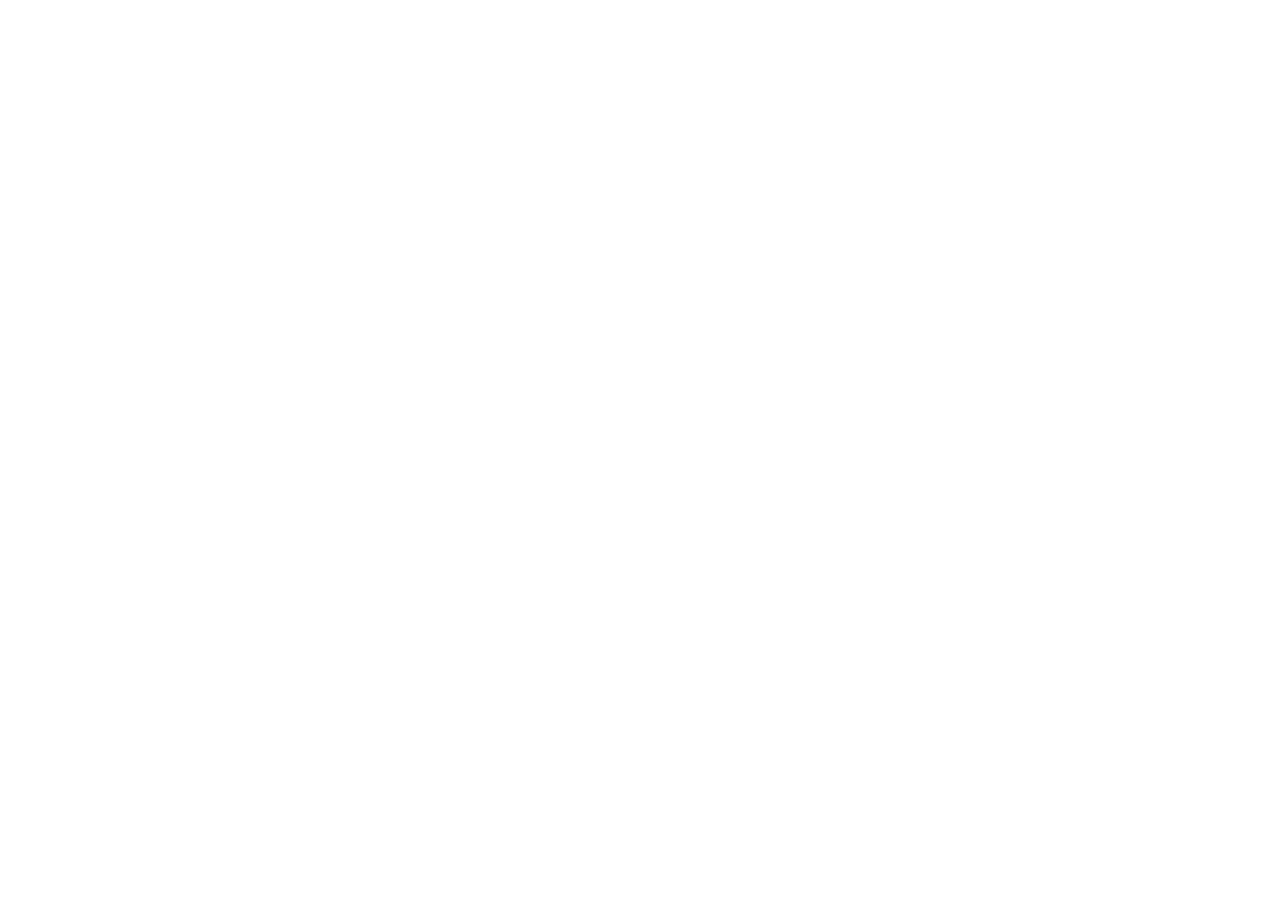
==== index.html @ 614a823a "structure" ====
<!DOCTYPE html>
<html>
  <head>
    <meta charset="utf-8">
    <meta name="viewport" content="">
    <title></title>
    <link rel="stylesheet" href="https://maxcdn.bootstrapcdn.com/bootstrap/4.0.0-alpha.6/css/bootstrap.min.css" integrity="sha384-rwoIResjU2yc3z8GV/NPeZWAv56rSmLldC3R/AZzGRnGxQQKnKkoFVhFQhNUwEyJ"
   crossorigin="anonymous">
   <link rel="stylesheet" href="https://cdnjs.cloudflare.com/ajax/libs/font-awesome/4.7.0/css/font-awesome.min.css">
    <link rel="stylesheet" href="css/main.css">
    <link rel="stylesheet" href="css/home.css">
  </head>
  <body>






    <script src="https://code.jquery.com/jquery-3.3.1.js" integrity="sha256-2Kok7MbOyxpgUVvAk/HJ2jigOSYS2auK4Pfzbm7uH60=" crossorigin="anonymous"></script>
   <script src="https://cdnjs.cloudflare.com/ajax/libs/tether/1.4.0/js/tether.min.js" integrity="sha384-DztdAPBWPRXSA/3eYEEUWrWCy7G5KFbe8fFjk5JAIxUYHKkDx6Qin1DkWx51bBrb"
     crossorigin="anonymous"></script>
   <script src="https://maxcdn.bootstrapcdn.com/bootstrap/4.0.0-alpha.6/js/bootstrap.min.js" integrity="sha384-vBWWzlZJ8ea9aCX4pEW3rVHjgjt7zpkNpZk+02D9phzyeVkE+jo0ieGizqPLForn"
     crossorigin="anonymous"></script>
    <script type="text/javascript" src="js/app.js"></script>
    <script type="text/javascript" src="js/data.js"></script>
    <script type="text/javascript" src="js/home.js"></script>
  </body>
</html>
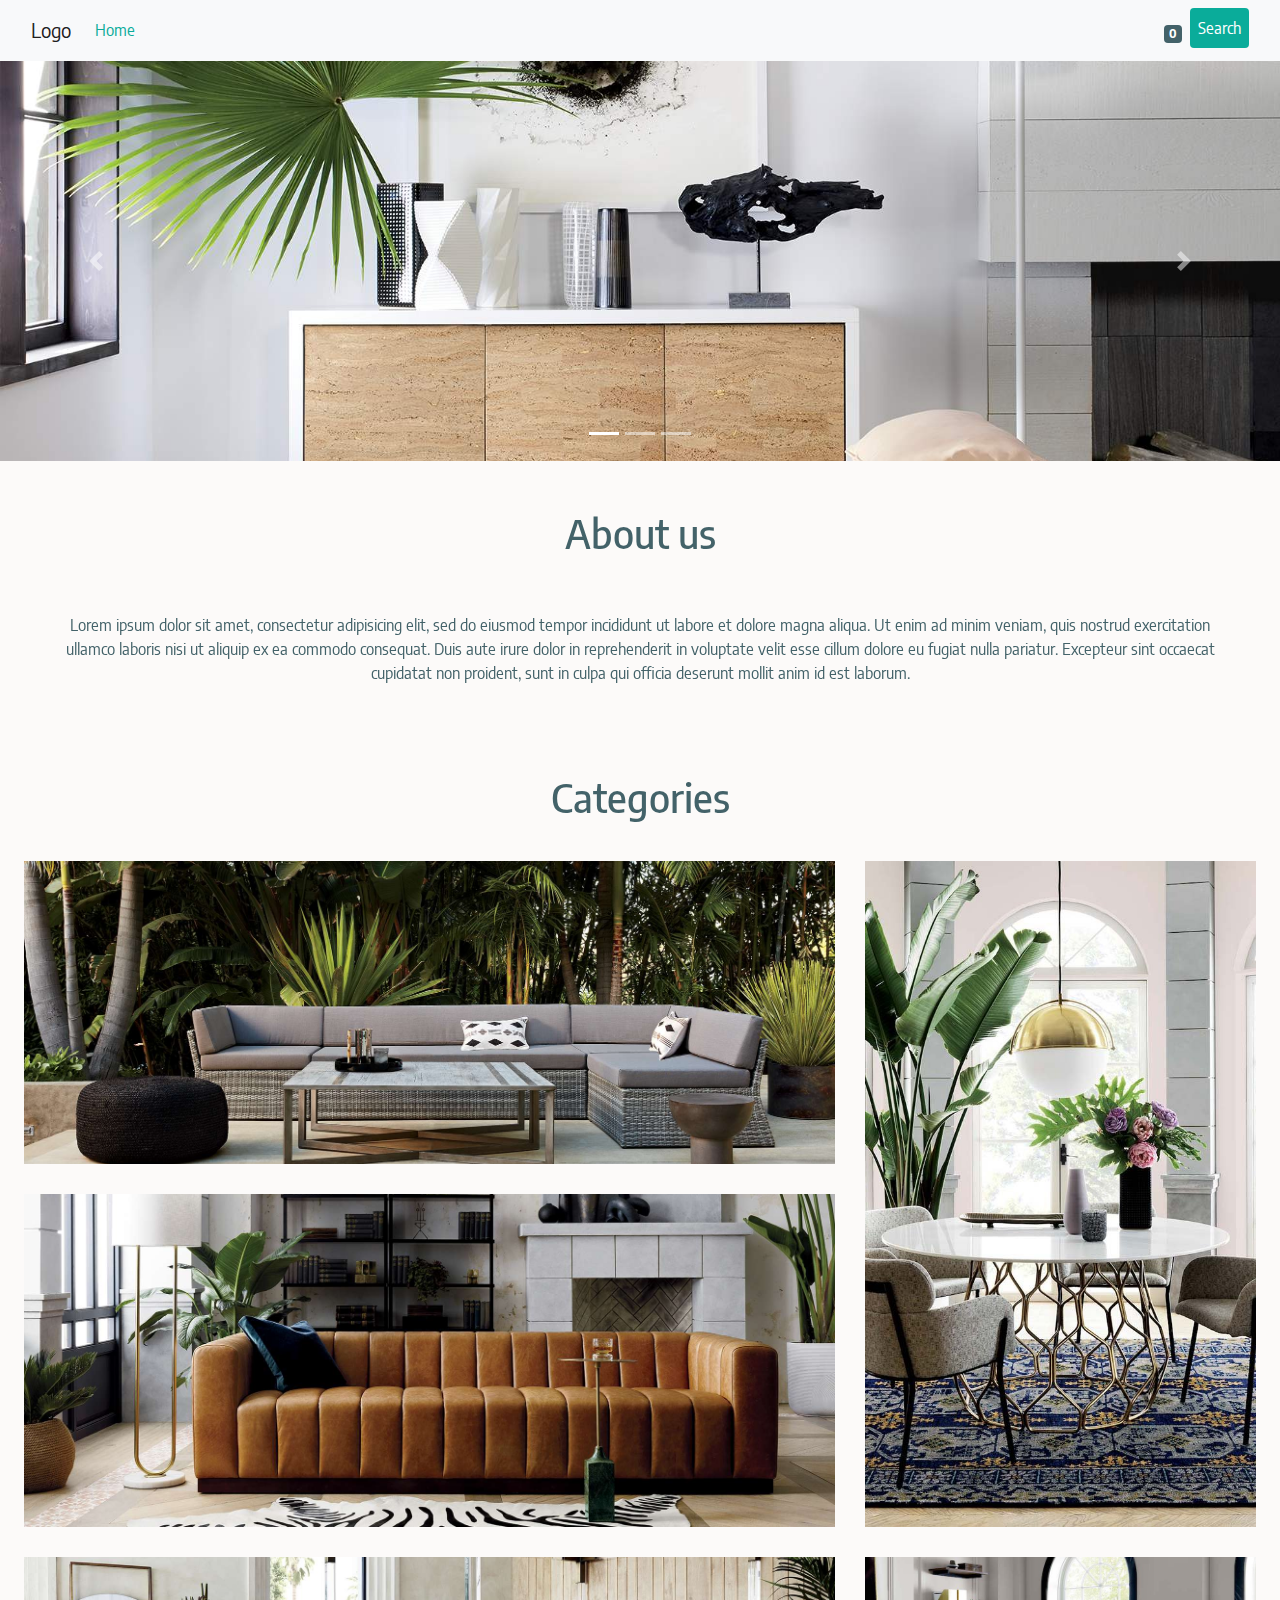
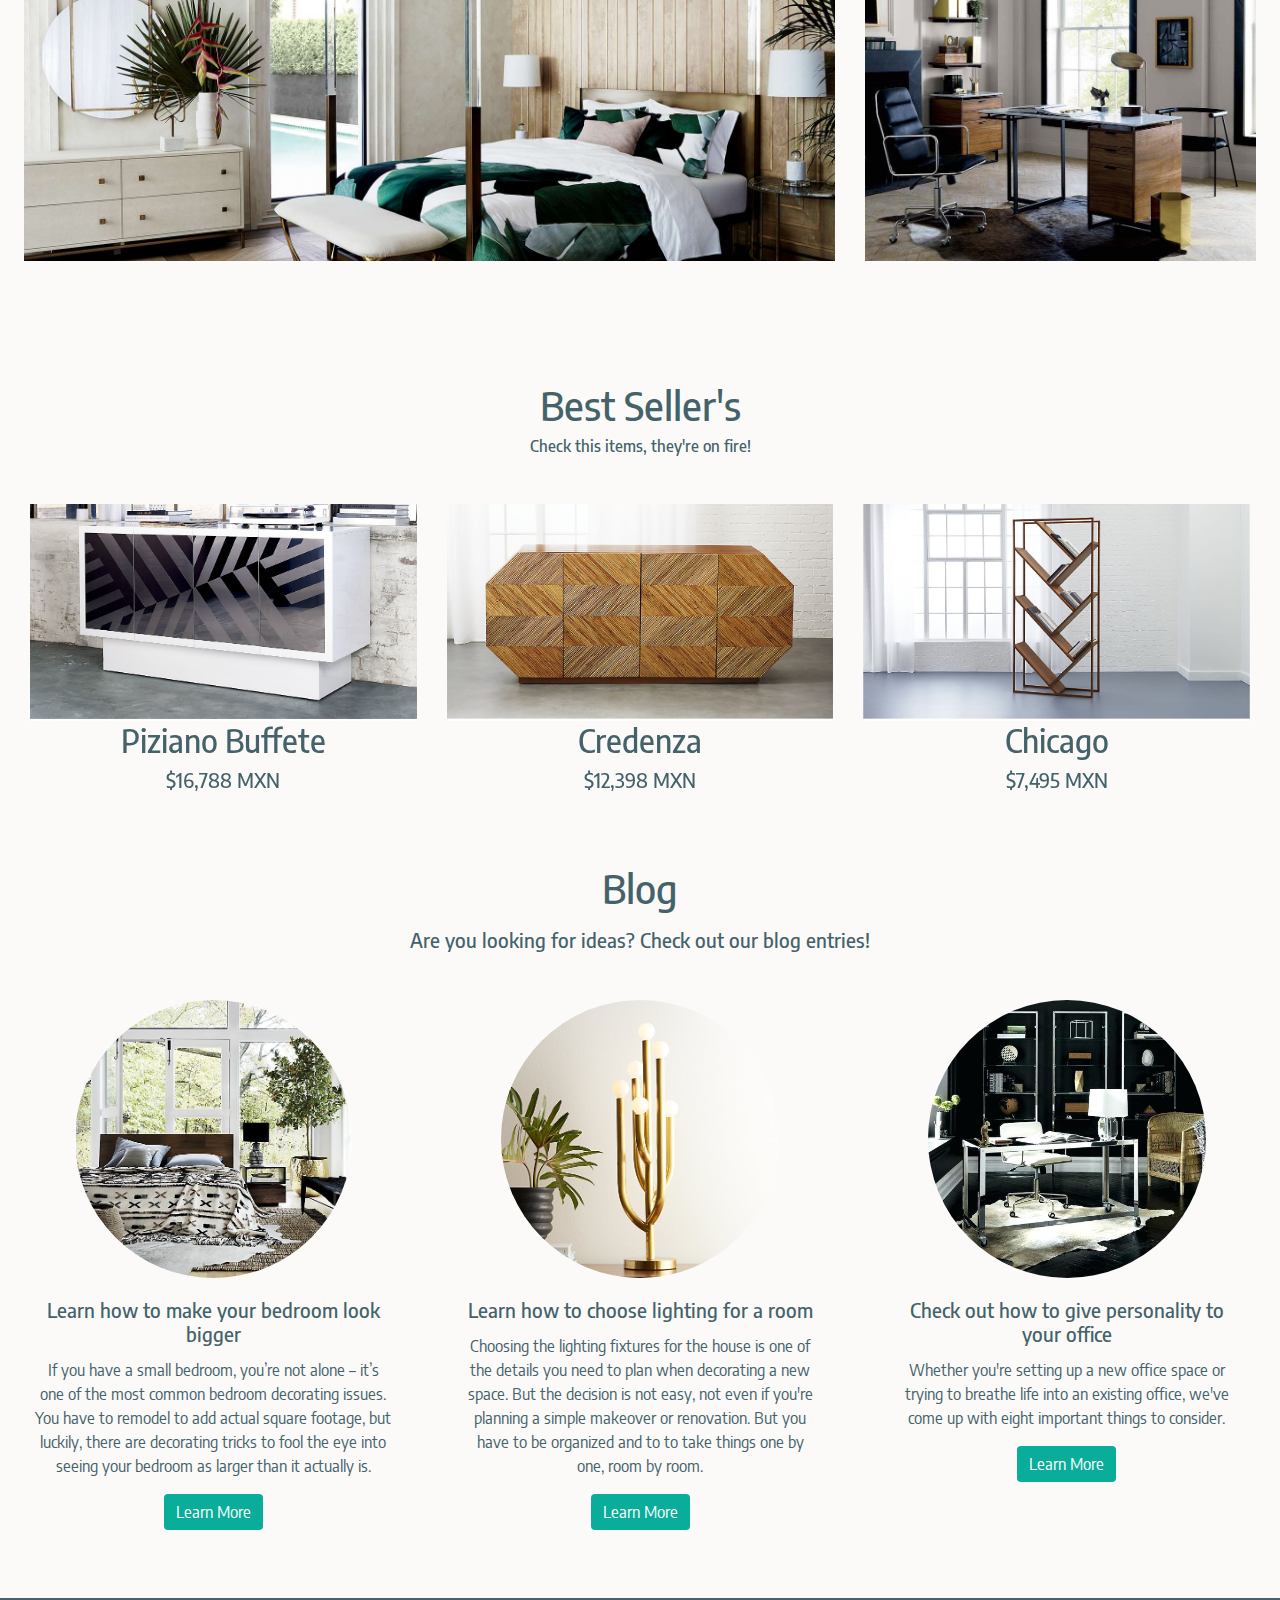
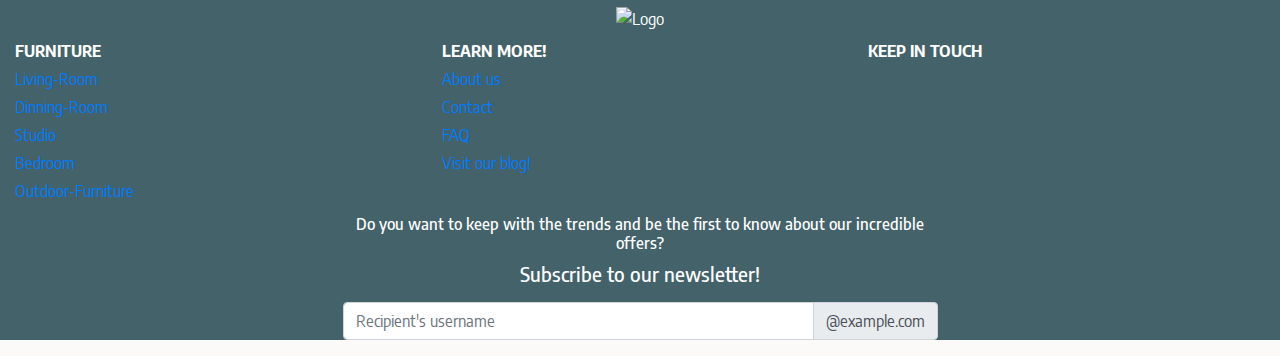
==== commit 424bad61: "subiendo imagenes de items y complementando home" ====
--- a/index.html
+++ b/index.html
@@ -1,29 +1,264 @@
 <!DOCTYPE html>
 <html>
-  <head>
-    <meta charset="utf-8">
-    <meta name="viewport" content="">
-    <title></title>
-    <link rel="stylesheet" href="https://maxcdn.bootstrapcdn.com/bootstrap/4.0.0-alpha.6/css/bootstrap.min.css" integrity="sha384-rwoIResjU2yc3z8GV/NPeZWAv56rSmLldC3R/AZzGRnGxQQKnKkoFVhFQhNUwEyJ"
-   crossorigin="anonymous">
-   <link rel="stylesheet" href="https://cdnjs.cloudflare.com/ajax/libs/font-awesome/4.7.0/css/font-awesome.min.css">
-    <link rel="stylesheet" href="css/main.css">
-    <link rel="stylesheet" href="css/home.css">
-  </head>
+
+<head>
+  <meta charset="utf-8">
+  <meta name="viewport" content="">
+  <title>e-commerce</title>
+  <link rel="stylesheet" href="https://maxcdn.bootstrapcdn.com/bootstrap/4.0.0/css/bootstrap.min.css">
+  <link href="https://fonts.googleapis.com/css?family=Encode+Sans+Semi+Condensed|Allura|Italianno|Mr+Dafoe|Work+Sans" rel="stylesheet">
+  <script defer src="https://use.fontawesome.com/releases/v5.0.8/js/all.js"></script>
+  <link rel="stylesheet" href="css/main.css">
+  <link rel="stylesheet" href="css/home.css">
+
   <body>
 
-
-
-
-
-
-    <script src="https://code.jquery.com/jquery-3.3.1.js" integrity="sha256-2Kok7MbOyxpgUVvAk/HJ2jigOSYS2auK4Pfzbm7uH60=" crossorigin="anonymous"></script>
-   <script src="https://cdnjs.cloudflare.com/ajax/libs/tether/1.4.0/js/tether.min.js" integrity="sha384-DztdAPBWPRXSA/3eYEEUWrWCy7G5KFbe8fFjk5JAIxUYHKkDx6Qin1DkWx51bBrb"
-     crossorigin="anonymous"></script>
-   <script src="https://maxcdn.bootstrapcdn.com/bootstrap/4.0.0-alpha.6/js/bootstrap.min.js" integrity="sha384-vBWWzlZJ8ea9aCX4pEW3rVHjgjt7zpkNpZk+02D9phzyeVkE+jo0ieGizqPLForn"
-     crossorigin="anonymous"></script>
-    <script type="text/javascript" src="js/app.js"></script>
-    <script type="text/javascript" src="js/data.js"></script>
-    <script type="text/javascript" src="js/home.js"></script>
+    <nav class="navbar navbar-expand-lg navbar-light bg-light">
+      <div class="container-fluid">
+        <a class="navbar-brand" href="index.html">Logo</a>
+        <button class="navbar-toggler" type="button" data-toggle="collapse" data-target="#navbarSupportedContent" aria-controls="navbarSupportedContent"
+          aria-expanded="false" aria-label="Toggle navigation">
+          <span class="navbar-toggler-icon"></span>
+        </button>
+        <div class="collapse navbar-collapse" id="navbarSupportedContent">
+          <ul class="navbar-nav mr-auto">
+            <li class="nav-item active">
+              <a id="home" class="nav-link" href="index.html">Home
+                <span class="sr-only">(current)</span>
+              </a>
+            </li>
+          </ul>
+          <ul class="navbar-nav ml-auto">
+            <li class="nav-item">
+              <a class="nav-link" href="#">
+                <i id="cart" class="fas fa-shopping-cart"></i>
+                <span id="counter" class="badge badge-info">0</span>
+              </a>
+            </li>
+            <li class="nav-item">
+              <a id="search" class="nav-link btn btn-success" href="views/search.html">Search</a>
+            </li>
+          </ul>
+        </div>
+      </div>
+    </nav>
+    <div class="container-fluid nopadding">
+      <!-- Carousel -->
+      <div class="row nopadding">
+        <div class="col nopadding">
+          <div id="carouselExampleIndicators" class="carousel slide" data-ride="carousel">
+            <ol class="carousel-indicators">
+              <li data-target="#carouselExampleIndicators" data-slide-to="0" class="active"></li>
+              <li data-target="#carouselExampleIndicators" data-slide-to="1"></li>
+              <li data-target="#carouselExampleIndicators" data-slide-to="2"></li>
+            </ol>
+            <div class="carousel-inner tales">
+              <div class="carousel-item active">
+                <img class="d-block w-100" src="assets/images/livingroom.jpg" alt="First slide">
+              </div>
+              <div class="carousel-item tales">
+                <img class="d-block w-100" src="assets/images/outdoor.jpg" alt="Second slide">
+              </div>
+              <div class="carousel-item tales">
+                <img class="d-block w-100" src="assets/images/livingroom3.jpg" alt="Third slide">
+              </div>
+            </div>
+            <a class="carousel-control-prev" href="#carouselExampleIndicators" role="button" data-slide="prev">
+              <span class="carousel-control-prev-icon" aria-hidden="true"></span>
+              <span class="sr-only">Previous</span>
+            </a>
+            <a class="carousel-control-next" href="#carouselExampleIndicators" role="button" data-slide="next">
+              <span class="carousel-control-next-icon" aria-hidden="true"></span>
+              <span class="sr-only">Next</span>
+            </a>
+          </div>
+        </div>
+      </div>
+      <!-- Info -->
+      <div class="row nopadding">
+        <div class="col nopadding">
+          <div id="info-container" class="mt-5">
+            <h1 class="mt-2">About us</h1>
+            <p class="mt-2  m-2 p-5">Lorem ipsum dolor sit amet, consectetur adipisicing elit, sed do eiusmod tempor incididunt ut labore et dolore
+              magna aliqua. Ut enim ad minim veniam, quis nostrud exercitation ullamco laboris nisi ut aliquip ex ea commodo
+              consequat. Duis aute irure dolor in reprehenderit in voluptate velit esse cillum dolore eu fugiat nulla pariatur.
+              Excepteur sint occaecat cupidatat non proident, sunt in culpa qui officia deserunt mollit anim id est laborum.</p>
+          </div>
+        </div>
+      </div>
+
+      <!-- Categorias -->
+      <div class="row nopadding mb-5">
+        <div class="col nopadding mb-5">
+          <section id="categories" class="mt-2  p-4">
+            <h1>Categories</h1>
+            <!-- Pongo un break porque no puedo separar el título de las imágenes con margin :( -->
+            <br>
+            <div class="grid mt-2">
+              <div class="gridimg hovereffect" alt="" id="bed"><div class="border2 overlay mt-1 mb-1 "> <h2>Bedroom</h2></div></div>
+              <div class="gridimg hovereffect" id="din"><div class="border22 overlay mt-1 mb-1"><h2>Dinning Room</h2></div></div>
+              <div class="gridimg hovereffect" id="liv"><div class="border2  overlay mt-1 mb-1"><h2>Living Room</h2></div></div>
+              <div class="gridimg hovereffect" id="study"><div class="border2 overlay mt-1 mb-1"><h2>Studio</h2></div></div>
+              <div class="gridimg hovereffect" id="out"><div class="border2 overlay mt-1 mb-1"><h2>Outdoors</h2></div></div>
+            </div>
+          </section>
+        </div>
+      </div>
+
+      <h1>Best Seller's</h1>
+      <h6 class="mt-2">Check this items, they're on fire!</h6>
+      <div class="container-fluid mt-5">
+        <div id="carouselExample" class="carousel slide" data-ride="carousel" data-interval="9000">
+            <div class="carousel-inner row w-100 mx-auto" role="listbox">
+                <div class="carousel-item col-md-4 active">
+                    <img class="img-fluid mx-auto d-block" src="/assets/images/dinnerbuffete4a.jpg" alt="slide 1">
+                    <h2>Piziano Buffete</h2>
+                    <h5>$16,788 MXN</h5>
+                </div>
+                <div class="carousel-item col-md-4">
+                    <img class="img-fluid mx-auto d-block" src="/assets/images/storage1a.jpg" alt="slide 2">
+                    <h2>Credenza</h2>
+                    <h5>$12,398 MXN</h5>
+                </div>
+                <div class="carousel-item col-md-4">
+                    <img class="img-fluid mx-auto d-block" src="/assets/images/sbookcase1a.jpg" alt="slide 3">
+                    <h2>Chicago</h2>
+                    <h5>$7,495 MXN</h5>
+                </div>
+                <div class="carousel-item col-md-4">
+                    <img class="img-fluid mx-auto d-block" src="/assets/images/outtable1a.jpg" alt="slide 4">
+                    <h2>Venezia</h2>
+                    <h5>$3,450 MXN</h5>
+                </div>
+                <div class="carousel-item col-md-4">
+                    <img class="img-fluid mx-auto d-block" src="/assets/images/mesa3a.jpg" alt="slide 5">
+                    <h2>Estocolmo</h2>
+                    <h5>$6,238 MXN</h5>
+                </div>
+                <div class="carousel-item col-md-4">
+                    <img class="img-fluid mx-auto d-block" src="/assets/images/outchair2a.jpg" alt="slide 6">
+                    <h2>Lima</h2>
+                    <h5>$4,321 MXN</h5>
+                </div>
+                <div class="carousel-item col-md-4">
+                    <img class="img-fluid mx-auto d-block" src="/assets/images/dinner4a.jpg" alt="slide 7">
+                    <h2>Iroquesia</h2>
+                    <h5>$20,158 MXN</h5>
+                </div>
+                <div class="carousel-item col-md-4">
+                    <img class="img-fluid mx-auto d-block" src="/assets/images/outsofa3a.jpg" alt="slide 7">
+                    <h2>Damasco</h2>
+                    <h5>8,456 MXN</h5>
+                </div>
+            </div>
+            <a class="carousel-control-prev" href="#carouselExample" role="button" data-slide="prev">
+                <i class="fa fa-chevron-left fa-lg text-muted"></i>
+                <span class="sr-only">Previous</span>
+            </a>
+            <a class="carousel-control-next text-faded" href="#carouselExample" role="button" data-slide="next">
+                <i class="fa fa-chevron-right fa-lg text-muted"></i>
+                <span class="sr-only">Next</span>
+            </a>
+        </div>
+    </div>
+
+
+      <!--Blog-->
+      <div class="row nopadding mt-5 mb-5">
+        <div class="col nopadding mt-3">
+          <div class="blog-cont">
+            <h1 class="mb-3">Blog</h1>
+            <h5>Are you looking for ideas? Check out our blog entries!</h5>
+            <div class="row nopadding mt-5">
+              <div class="tips col">
+                <img class="card-img-top blog-img" src="assets/images/rug2b.jpg" alt="Card image cap">
+                <div class="card-body">
+                  <h5 class="card-title">Learn how to make your bedroom look bigger</h5>
+                  <p class="card-text">If you have a small bedroom, you’re not alone – it’s one of the most common bedroom decorating issues. You have to remodel to add actual square footage, but luckily, there are decorating tricks to fool the eye into seeing your bedroom as larger than it actually is. </p>
+                  <a href="#" class="btn btn-primary button">Learn More</a>
+                </div>
+              </div>
+              <div class="tips col">
+                <img class="card-img-top blog-img" src="assets/images/lampara-3a.jpg" alt="Card image cap">
+                <div class="card-body">
+                  <h5 class="card-title">Learn how  to choose lighting for a room</h5>
+                  <p class="card-text">Choosing the lighting fixtures for the house is one of the details you need to plan when decorating a new space. But the decision is not easy, not even if you're planning a simple makeover or renovation. But you have to be organized and to to take things one by one, room by room.</p>
+                  <a href="#" class="btn btn-primary button">Learn More</a>
+                </div>
+              </div>
+              <div class="tips col">
+                <img class="card-img-top blog-img" src="assets/images/square.jpg" alt="Card image cap">
+                <div class="card-body">
+                  <h5 class="card-title">Check out how to give personality to your office </h5>
+                  <p class="card-text">Whether you're setting up a new office space or trying to breathe life into an existing office, we've come up with eight important things to consider.</p>
+                  <a href="#" class="btn btn-primary button">Learn More</a>
+                </div>
+              </div>
+            </div>
+          </div>
+        </div>
+      </div>
+      <!--Footer-->
+
+      <!-- Comienza footer -->
+      <footer class="container-fluid footer">
+        <div class="row">
+          <div class="col text-center mt-2">
+            <img src="" alt="Logo" height="23">
+          </div>
+        </div>
+        <div class="row mt-2">
+          <div class="col">
+            <span class="font-weight-bold d-block text-left mb-1 fs">FURNITURE</span>
+            <a href="#" class="d-block text-left  mb-1 fs">Living-Room</a>
+            <a href="css/views/houses.html" class="d-block text-left mb-1  fs">Dinning-Room</a>
+            <a href="css/views/characters.html" class="d-block text-left mb-1  fs">Studio</a>
+            <a href="css/views/shows.html" class="d-block text-left mb-1 fs">Bedroom</a>
+            <a href="css/views/books.html" class="d-block text-left mb-1  fs">Outdoor-Furniture</a>
+          </div>
+          <div class="col">
+            <span class="font-weight-bold d-block text-left mb-1 fs">LEARN MORE!</span>
+            <a href="#" class="d-block text-left mb-1  fs">About us</a>
+            <a href="#" class="d-block text-left mb-1 fs">Contact</a>
+            <a href="#" class="d-block text-left mb-1 fs">FAQ</a>
+            <a href="#" class="d-block text-left mb-1 fs">Visit our blog!</a>
+          </div>
+          <div class="col">
+            <span class="font-weight-bold d-block text-left mb-1 fs">KEEP IN TOUCH</span>
+            <a href="#" class="d-block text-left mb-1 ">
+              <i class="fab fa-twitter-square"></i>
+            </a>
+            <a href="#" class="d-block text-left mb-1">
+              <i class="fab fa-facebook-square"></i>
+            </a>
+            <a href="#" class="d-block text-left mb-1 ">
+              <i class="fab fa-instagram"></i>
+            </a>
+          </div>
+        </div>
+        <div class="row nopadding mt-2">
+          <h6 class="d-block mx-auto col-6 offset-3">Do you want to keep with the trends and be the first to know about our incredible offers?</h6>
+          <h5 class="col-6 offset-3"> Subscribe to our newsletter!</h5>
+        </div>
+        <div class="input-group mb-3 col-6 offset-3 mt-2">
+          <input type="text" class="form-control" placeholder="Recipient's username" aria-label="Recipient's username" aria-describedby="basic-addon2">
+          <div class="input-group-append">
+            <span class="input-group-text" id="basic-addon2">@example.com</span>
+          </div>
+        </div>
+      </footer>
+      <!-- Termina Footer -->
+
+
+      <link rel="stylesheet" href="https://maxcdn.bootstrapcdn.com/bootstrap/4.0.0/js/bootstrap.min.js">
+      <script src="https://code.jquery.com/jquery-3.3.1.js" integrity="sha256-2Kok7MbOyxpgUVvAk/HJ2jigOSYS2auK4Pfzbm7uH60=" crossorigin="anonymous"></script>
+      <script src="https://cdnjs.cloudflare.com/ajax/libs/tether/1.4.0/js/tether.min.js" integrity="sha384-DztdAPBWPRXSA/3eYEEUWrWCy7G5KFbe8fFjk5JAIxUYHKkDx6Qin1DkWx51bBrb"
+        crossorigin="anonymous"></script>
+      <script src="https://maxcdn.bootstrapcdn.com/bootstrap/4.0.0-alpha.6/js/bootstrap.min.js" integrity="sha384-vBWWzlZJ8ea9aCX4pEW3rVHjgjt7zpkNpZk+02D9phzyeVkE+jo0ieGizqPLForn"
+        crossorigin="anonymous"></script>
+      <script type="text/javascript" src="js/app.js"></script>
+      <script type="text/javascript" src="js/data.js"></script>
+      <script type="text/javascript" src="js/home.js"></script>
   </body>
-</html>
+
+</html>--- a/css/main.css
+++ b/css/main.css
@@ -0,0 +1,63 @@
+body{
+  background: #fcfaf9;
+  color: #436269;
+  font-family: 'Encode Sans Semi Condensed', sans-serif;
+  text-align: center;
+}
+
+.nopadding{
+  margin: 0; 
+  padding: 0;
+}
+
+footer{
+  background-color: #436269;
+  font-family: 'Encode Sans Semi Condensed', sans-serif;
+  color: #fff;
+}
+
+#home{
+color: #0aac9a;
+}
+
+#cart{
+  font-size: 120%;
+  color: #0aac9a;
+}
+
+#search{
+  background-color: #0aac9a;
+  border:#0aac9a;
+  color: #fff;
+}
+
+.button{
+  background-color: #0aac9a;
+  border:#0aac9a;
+  color: #fff;
+}
+
+.badge{
+  background-color: #436269;
+}
+
+#logo{
+  font-size: 200%;
+}
+
+.cont{
+  display: inline-block;
+}
+
+.icons{
+  color: #fff;
+}
+
+.icons:hover{
+  color: #0aac9a;
+}
+
+footer{
+  background-color: #436269;
+  font-family: 'Encode Sans Semi Condensed', sans-serif;
+  color: #fff;}--- a/css/home.css
+++ b/css/home.css
@@ -0,0 +1,274 @@
+#car-row {
+  width: 100vh;
+}
+
+.tales {
+  width: 100%;
+  max-height: 400px !important;
+}
+
+.carousel-inner {
+  width: 100%;
+  max-height: 400px !important;
+}
+
+#info-container {
+  text-align: center;
+}
+
+#categories {}
+/* Media para pantallas grandes */
+.grid {
+  min-height: 1000px;
+  display: grid;
+  grid-template-columns: 1fr 1fr 1fr;
+  grid-gap: 30px;
+  grid-template-rows: 2fr 1fr 1fr 2fr;
+  grid-template-areas: "out out din" "liv liv din" "liv liv din" "bed bed study"
+}
+
+.gridimg {
+  width: 100%;
+}
+/* Media para pantallas medianas */
+@media screen and (max-width: 769px) {
+  .grid {
+    min-height: 700px;
+    display: grid;
+    grid-template-columns: 1fr 1fr 1fr;
+    grid-gap: 20px;
+    grid-template-rows: 2fr 1fr 1fr 2fr;
+    grid-template-areas: "out out din" "liv liv din" "liv liv din" "bed bed study"
+  }
+}
+/* Media para pantallas chicas */
+@media screen and (max-width: 500px) {
+  .grid {
+    min-height: 400px;
+    display: grid;
+    grid-template-columns: 1fr 1fr 1fr;
+    grid-gap: 20px;
+    grid-template-rows: 2fr 1fr 1fr 2fr;
+    grid-template-areas: "out out din" "liv liv din" "liv liv din" "bed bed study"
+  }
+}
+
+#bed {
+  grid-area: bed;
+  background-image: url(../assets/images/bed.jpg);
+  background-repeat: no-repeat;
+  background-position: center;
+  background-size: cover;
+}
+
+#liv {
+  grid-area: liv;
+  background-image: url(../assets/images/livingroom2.jpg);
+  background-repeat: no-repeat;
+  background-position: bottom;
+  background-size: cover;
+}
+
+#din {
+  grid-area: din;
+  background-image: url(../assets/images/dinning2.jpg);
+  background-repeat: no-repeat;
+  background-position: top;
+  background-size: cover;
+}
+
+#out {
+  grid-area: out;
+  background-image: url(../assets/images/outdoor.jpg);
+  background-repeat: no-repeat;
+  background-position: top;
+  background-size: cover;
+}
+
+#study {
+  grid-area: study;
+  background-image: url(../assets/images/study2.jpg);
+  background-repeat: no-repeat;
+  background-position: bottom;
+  background-size: cover;
+}
+
+.border2{
+  text-align: center;
+vertical-align: middle;
+line-height: 300px;
+font-family: 'Allura', cursive;
+font-weight: 500;
+font-size: 80px;
+color: white;
+}
+
+.border22{
+  text-align: center;
+vertical-align: middle;
+line-height: 600px;
+font-family: 'Allura', cursive;
+font-weight: 500;
+font-size: 80px;
+color: white;
+}
+#mini {
+  height: 20vh;
+}
+
+.blog-cont {}
+
+.tips {
+  display: inline-block;
+}
+
+.blog-img {
+  border-radius: 100%;
+  width: 70%;
+}
+
+@media (min-width: 768px) {
+
+  /* show 3 items */
+  .carousel-inner .active,
+  .carousel-inner .active + .carousel-item,
+  .carousel-inner .active + .carousel-item + .carousel-item {
+      display: block;
+  }
+  
+  .carousel-inner .carousel-item.active:not(.carousel-item-right):not(.carousel-item-left),
+  .carousel-inner .carousel-item.active:not(.carousel-item-right):not(.carousel-item-left) + .carousel-item,
+  .carousel-inner .carousel-item.active:not(.carousel-item-right):not(.carousel-item-left) + .carousel-item + .carousel-item {
+      transition: none;
+  }
+  
+  .carousel-inner .carousel-item-next,
+  .carousel-inner .carousel-item-prev {
+    position: relative;
+    transform: translate3d(0, 0, 0);
+  }
+  
+  .carousel-inner .active.carousel-item + .carousel-item + .carousel-item + .carousel-item {
+      position: absolute;
+      top: 0;
+      right: -33.3333%;
+      z-index: -1;
+      display: block;
+      visibility: visible;
+  }
+  
+  /* left or forward direction */
+  .active.carousel-item-left + .carousel-item-next.carousel-item-left,
+  .carousel-item-next.carousel-item-left + .carousel-item,
+  .carousel-item-next.carousel-item-left + .carousel-item + .carousel-item,
+  .carousel-item-next.carousel-item-left + .carousel-item + .carousel-item + .carousel-item {
+      position: relative;
+      transform: translate3d(-100%, 0, 0);
+      visibility: visible;
+  }
+  
+  /* farthest right hidden item must be abso position for animations */
+  .carousel-inner .carousel-item-prev.carousel-item-right {
+      position: absolute;
+      top: 0;
+      left: 0;
+      z-index: -1;
+      display: block;
+      visibility: visible;
+  }
+  
+  /* right or prev direction */
+  .active.carousel-item-right + .carousel-item-prev.carousel-item-right,
+  .carousel-item-prev.carousel-item-right + .carousel-item,
+  .carousel-item-prev.carousel-item-right + .carousel-item + .carousel-item,
+  .carousel-item-prev.carousel-item-right + .carousel-item + .carousel-item + .carousel-item {
+      position: relative;
+      transform: translate3d(100%, 0, 0);
+      visibility: visible;
+      display: block;
+      visibility: visible;
+  }
+
+}
+
+
+/* TODO: Hacer un media query de los hover effects para mobile */
+.hovereffect {
+  width: 100%;
+  height: 100%;
+  float: left;
+  overflow: hidden;
+  position: relative;
+  text-align: center;
+  cursor: default;
+}
+
+.hovereffect .overlay {
+  position: absolute;
+  overflow: hidden;
+  width: 80%;
+  height: 80%;
+  left: 10%;
+  top: 10%;
+  border-bottom: 1px solid #FFF;
+  border-top: 1px solid #FFF;
+  -webkit-transition: opacity 0.35s, -webkit-transform 0.35s;
+  transition: opacity 0.35s, transform 0.35s;
+  -webkit-transform: scale(0,1);
+  -ms-transform: scale(0,1);
+  transform: scale(0,1);
+}
+
+.hovereffect:hover .overlay {
+  opacity: 1;
+  filter: alpha(opacity=100);
+  -webkit-transform: scale(1);
+  -ms-transform: scale(1);
+  transform: scale(1);
+}
+
+.hovereffect  {
+  display: block;
+  position: relative;
+  -webkit-transition: all 0.35s;
+  transition: all 0.35s;
+}
+
+.hovereffect:hover  {
+  filter: url('data:image/svg+xml;charset=utf-8,<svg xmlns="http://www.w3.org/2000/svg"><filter id="filter"><feComponentTransfer color-interpolation-filters="sRGB"><feFuncR type="linear" slope="0.6" /><feFuncG type="linear" slope="0.6" /><feFuncB type="linear" slope="0.6" /></feComponentTransfer></filter></svg>#filter');
+  filter: brightness(0.6);
+  -webkit-filter: brightness(0.6);
+}
+
+.hovereffect h2 {
+  text-align: center;
+  position: relative;
+  font-size: 80px;
+  background-color: transparent;
+  color: #FFF;
+  padding: 1em 0;
+  opacity: 1;
+  filter: alpha(opacity=0);
+  -webkit-transition: opacity 0.35s, -webkit-transform 0.35s;
+  transition: opacity 0.35s, transform 0.35s;
+  -webkit-transform: translate3d(0,-100%,0);
+  transform: translate3d(0,-100%,0);
+}
+
+.hovereffect a, .hovereffect p {
+  color: #FFF;
+  padding: 1em 0;
+  opacity: 0;
+  filter: alpha(opacity=0);
+  -webkit-transition: opacity 0.35s, -webkit-transform 0.35s;
+  transition: opacity 0.35s, transform 0.35s;
+  -webkit-transform: translate3d(0,100%,0);
+  transform: translate3d(0,100%,0);
+}
+
+.hovereffect:hover a, .hovereffect:hover p, .hovereffect:hover h2 {
+  opacity: 1;
+  filter: alpha(opacity=100);
+  -webkit-transform: translate3d(0,0,0);
+  transform: translate3d(0,0,0);
+}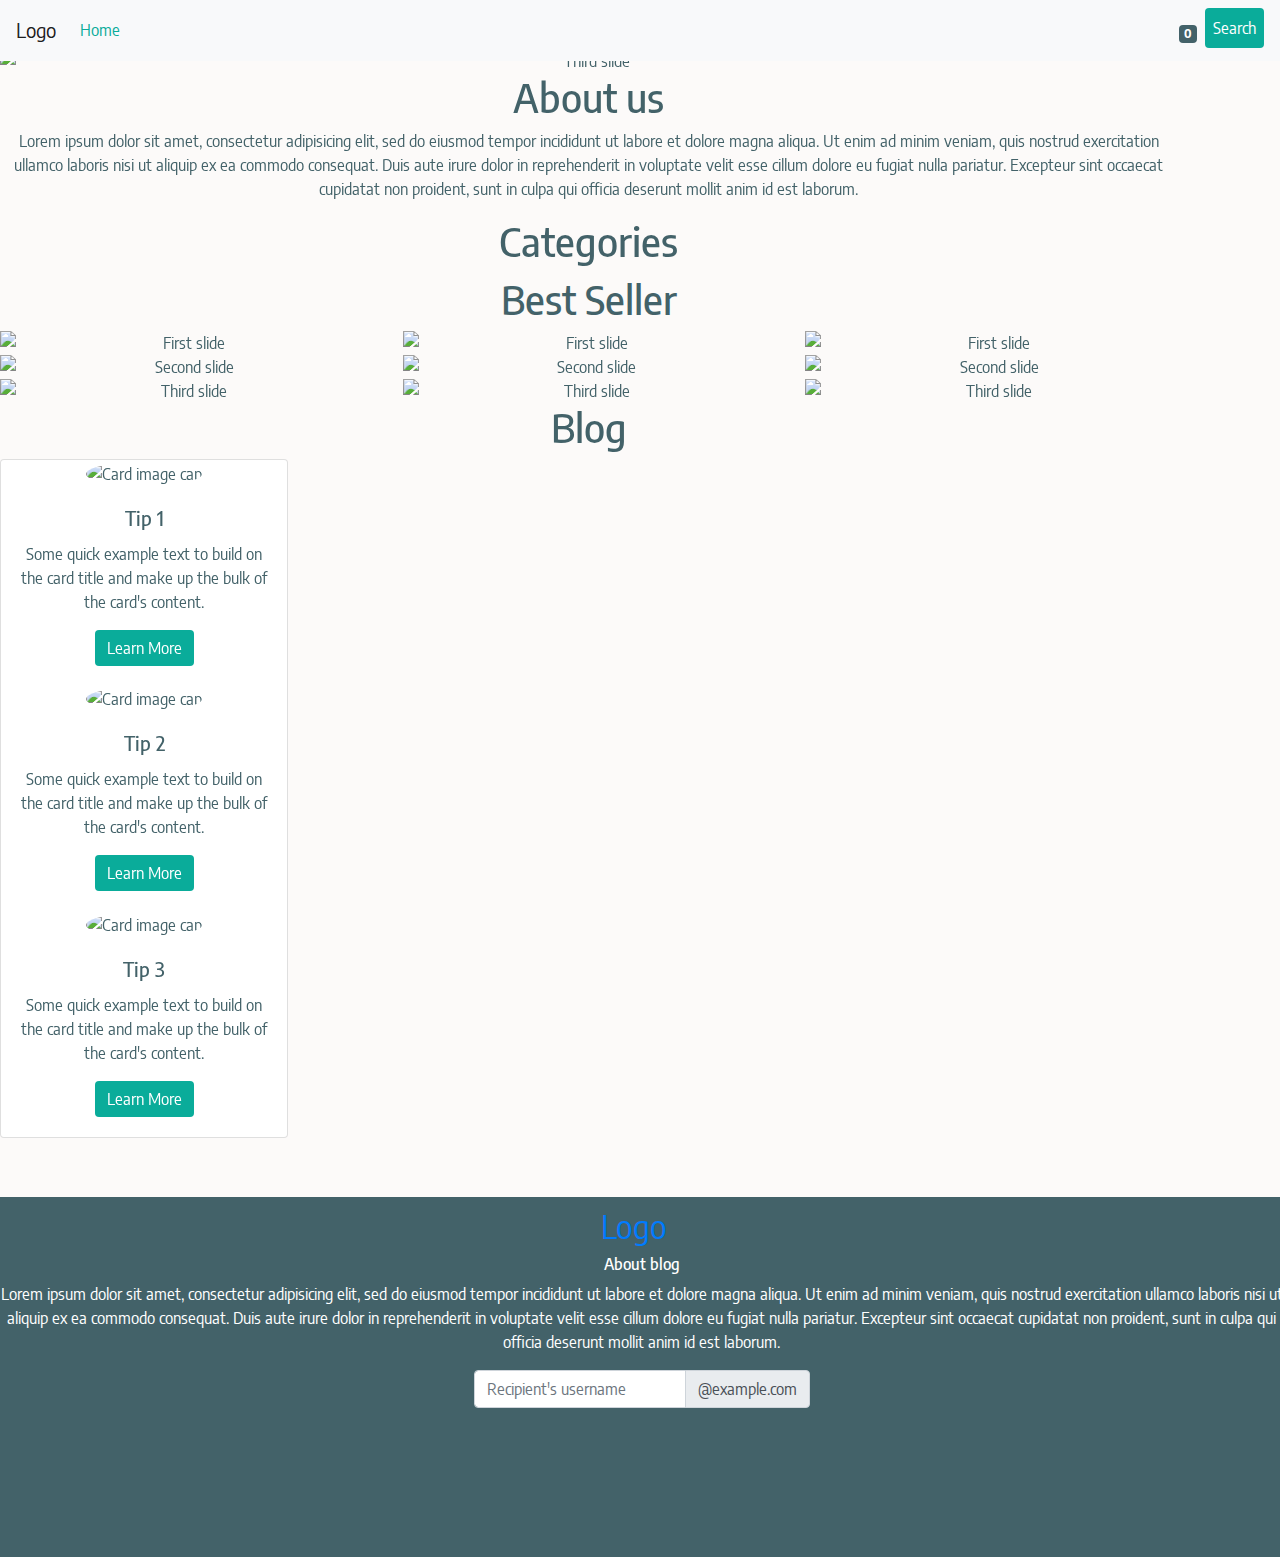
==== commit 2ebce0c8: "modificando espacio.html" ====
--- a/index.html
+++ b/index.html
@@ -1,264 +1,241 @@
 <!DOCTYPE html>
 <html>
-
-<head>
-  <meta charset="utf-8">
-  <meta name="viewport" content="">
-  <title>e-commerce</title>
-  <link rel="stylesheet" href="https://maxcdn.bootstrapcdn.com/bootstrap/4.0.0/css/bootstrap.min.css">
-  <link href="https://fonts.googleapis.com/css?family=Encode+Sans+Semi+Condensed|Allura|Italianno|Mr+Dafoe|Work+Sans" rel="stylesheet">
+  <head>
+    <meta charset="utf-8">
+    <meta name="viewport" content="">
+    <title>e-commerce</title>
+    <link rel="stylesheet" href="https://maxcdn.bootstrapcdn.com/bootstrap/4.0.0/css/bootstrap.min.css">
+   <link href="https://fonts.googleapis.com/css?family=Encode+Sans+Semi+Condensed" rel="stylesheet">
   <script defer src="https://use.fontawesome.com/releases/v5.0.8/js/all.js"></script>
-  <link rel="stylesheet" href="css/main.css">
-  <link rel="stylesheet" href="css/home.css">
-
+    <link rel="stylesheet" href="css/main.css">
+    <link rel="stylesheet" href="css/home.css">
   <body>
 
-    <nav class="navbar navbar-expand-lg navbar-light bg-light">
-      <div class="container-fluid">
-        <a class="navbar-brand" href="index.html">Logo</a>
-        <button class="navbar-toggler" type="button" data-toggle="collapse" data-target="#navbarSupportedContent" aria-controls="navbarSupportedContent"
-          aria-expanded="false" aria-label="Toggle navigation">
-          <span class="navbar-toggler-icon"></span>
-        </button>
-        <div class="collapse navbar-collapse" id="navbarSupportedContent">
-          <ul class="navbar-nav mr-auto">
-            <li class="nav-item active">
-              <a id="home" class="nav-link" href="index.html">Home
-                <span class="sr-only">(current)</span>
-              </a>
-            </li>
-          </ul>
-          <ul class="navbar-nav ml-auto">
-            <li class="nav-item">
-              <a class="nav-link" href="#">
-                <i id="cart" class="fas fa-shopping-cart"></i>
-                <span id="counter" class="badge badge-info">0</span>
-              </a>
-            </li>
-            <li class="nav-item">
-              <a id="search" class="nav-link btn btn-success" href="views/search.html">Search</a>
-            </li>
-          </ul>
-        </div>
-      </div>
-    </nav>
-    <div class="container-fluid nopadding">
-      <!-- Carousel -->
-      <div class="row nopadding">
-        <div class="col nopadding">
-          <div id="carouselExampleIndicators" class="carousel slide" data-ride="carousel">
-            <ol class="carousel-indicators">
-              <li data-target="#carouselExampleIndicators" data-slide-to="0" class="active"></li>
-              <li data-target="#carouselExampleIndicators" data-slide-to="1"></li>
-              <li data-target="#carouselExampleIndicators" data-slide-to="2"></li>
-            </ol>
-            <div class="carousel-inner tales">
+    <!-- Navbar-->
+    <div class="row">
+      <div class="col">
+        <nav class="navbar navbar-expand-lg navbar-light bg-light">
+          <a class="navbar-brand" href="index.html">Logo</a>
+          <button class="navbar-toggler" type="button" data-toggle="collapse" data-target="#navbarSupportedContent" aria-controls="navbarSupportedContent" aria-expanded="false" aria-label="Toggle navigation">
+            <span class="navbar-toggler-icon"></span>
+          </button>
+          <div class="collapse navbar-collapse" id="navbarSupportedContent">
+            <ul class="navbar-nav mr-auto">
+              <li class="nav-item active">
+                <a id="home"class="nav-link" href="index.html">Home<span class="sr-only">(current)</span></a>
+              </li>
+            </ul>
+            <ul class="navbar-nav ml-auto">
+              <li class="nav-item">
+                <a class="nav-link" href="#">
+                  <i id="cart"class="fas fa-shopping-cart"></i>
+                  <span id="counter" class="badge badge-info">0</span>
+                </a>
+              </li>
+              <li class="nav-item">
+                <a id="search"class="nav-link btn btn-success" href="views/search.html">Search</a>
+              </li>
+            </ul>
+          </div>
+        </nav>
+      </div>
+    </div>
+
+    <!-- Carousel -->
+    <div class="row">
+      <div class="col">
+        <div id="carouselExampleIndicators" class="carousel slide" data-ride="carousel">
+          <ol class="carousel-indicators">
+            <li data-target="#carouselExampleIndicators" data-slide-to="0" class="active"></li>
+            <li data-target="#carouselExampleIndicators" data-slide-to="1"></li>
+            <li data-target="#carouselExampleIndicators" data-slide-to="2"></li>
+          </ol>
+          <div class="carousel-inner">
+            <div class="carousel-item active">
+              <img class="d-block w-100" src= "assets/images/recamara.jpg" alt="First slide">
+            </div>
+            <div class="carousel-item">
+              <img class="d-block w-100" src= "assets/images/recamara.jpg" alt="Second slide">
+            </div>
+            <div class="carousel-item">
+              <img class="d-block w-100" src= "assets/images/recamara.jpg"alt="Third slide">
+            </div>
+          </div>
+          <a class="carousel-control-prev" href="#carouselExampleIndicators" role="button" data-slide="prev">
+            <span class="carousel-control-prev-icon" aria-hidden="true"></span>
+            <span class="sr-only">Previous</span>
+          </a>
+          <a class="carousel-control-next" href="#carouselExampleIndicators" role="button" data-slide="next">
+            <span class="carousel-control-next-icon" aria-hidden="true"></span>
+            <span class="sr-only">Next</span>
+          </a>
+        </div>
+      </div>
+    </div>
+
+    <!-- Info -->
+    <div class="row">
+      <div class="col">
+        <div id="info-container">
+          <h1>About us</h1>
+          <p>Lorem ipsum dolor sit amet, consectetur adipisicing elit, sed do eiusmod tempor incididunt ut labore et dolore magna aliqua. Ut enim ad minim veniam, quis nostrud exercitation ullamco laboris nisi ut aliquip ex ea commodo consequat. Duis aute irure dolor in reprehenderit in voluptate velit esse cillum dolore eu fugiat nulla pariatur. Excepteur sint occaecat cupidatat non proident, sunt in culpa qui officia deserunt mollit anim id est laborum.</p>
+        </div>
+      </div>
+    </div>
+
+    <!-- Categories -->
+    <div class="row">
+      <div class="col">
+        <section id="categories">
+          <h1>Categories</h1>
+          <div id="categories-cont">
+            <div class="row">
+              <div class="col-xl-12 col-sm-12">
+                <div id="jardín-cont"class="col-xl-12 col-sm-12">
+                  <div class="row">
+                    <div id="comedor-cont"class="col-xl-8 col-sm-12"></div>
+                  </div>
+                  <div class="row">
+                    <div id="sala-cont"class="col-xl-4 col-sm-4"></div>
+                    <div id="recamara-cont"class="col-xl-4 col-sm-4"></div>
+                  </div>
+                </div>
+              </div>
+            </div>
+          </div>
+        </section>
+      </div>
+    </div>
+
+    <!-- Carousel Best Seller-->
+    <!-- Carousel Uno-->
+    <div class="carousel-cont">
+      <h1>Best Seller</h1>
+      <div class="row">
+        <div class="col">
+          <div class="mini" class="carousel slide" data-ride="carousel">
+            <div class="carousel-inner">
               <div class="carousel-item active">
-                <img class="d-block w-100" src="assets/images/livingroom.jpg" alt="First slide">
-              </div>
-              <div class="carousel-item tales">
-                <img class="d-block w-100" src="assets/images/outdoor.jpg" alt="Second slide">
-              </div>
-              <div class="carousel-item tales">
-                <img class="d-block w-100" src="assets/images/livingroom3.jpg" alt="Third slide">
-              </div>
-            </div>
-            <a class="carousel-control-prev" href="#carouselExampleIndicators" role="button" data-slide="prev">
-              <span class="carousel-control-prev-icon" aria-hidden="true"></span>
-              <span class="sr-only">Previous</span>
-            </a>
-            <a class="carousel-control-next" href="#carouselExampleIndicators" role="button" data-slide="next">
-              <span class="carousel-control-next-icon" aria-hidden="true"></span>
-              <span class="sr-only">Next</span>
-            </a>
-          </div>
-        </div>
-      </div>
-      <!-- Info -->
-      <div class="row nopadding">
-        <div class="col nopadding">
-          <div id="info-container" class="mt-5">
-            <h1 class="mt-2">About us</h1>
-            <p class="mt-2  m-2 p-5">Lorem ipsum dolor sit amet, consectetur adipisicing elit, sed do eiusmod tempor incididunt ut labore et dolore
-              magna aliqua. Ut enim ad minim veniam, quis nostrud exercitation ullamco laboris nisi ut aliquip ex ea commodo
-              consequat. Duis aute irure dolor in reprehenderit in voluptate velit esse cillum dolore eu fugiat nulla pariatur.
-              Excepteur sint occaecat cupidatat non proident, sunt in culpa qui officia deserunt mollit anim id est laborum.</p>
-          </div>
-        </div>
-      </div>
-
-      <!-- Categorias -->
-      <div class="row nopadding mb-5">
-        <div class="col nopadding mb-5">
-          <section id="categories" class="mt-2  p-4">
-            <h1>Categories</h1>
-            <!-- Pongo un break porque no puedo separar el título de las imágenes con margin :( -->
-            <br>
-            <div class="grid mt-2">
-              <div class="gridimg hovereffect" alt="" id="bed"><div class="border2 overlay mt-1 mb-1 "> <h2>Bedroom</h2></div></div>
-              <div class="gridimg hovereffect" id="din"><div class="border22 overlay mt-1 mb-1"><h2>Dinning Room</h2></div></div>
-              <div class="gridimg hovereffect" id="liv"><div class="border2  overlay mt-1 mb-1"><h2>Living Room</h2></div></div>
-              <div class="gridimg hovereffect" id="study"><div class="border2 overlay mt-1 mb-1"><h2>Studio</h2></div></div>
-              <div class="gridimg hovereffect" id="out"><div class="border2 overlay mt-1 mb-1"><h2>Outdoors</h2></div></div>
-            </div>
-          </section>
-        </div>
-      </div>
-
-      <h1>Best Seller's</h1>
-      <h6 class="mt-2">Check this items, they're on fire!</h6>
-      <div class="container-fluid mt-5">
-        <div id="carouselExample" class="carousel slide" data-ride="carousel" data-interval="9000">
-            <div class="carousel-inner row w-100 mx-auto" role="listbox">
-                <div class="carousel-item col-md-4 active">
-                    <img class="img-fluid mx-auto d-block" src="/assets/images/dinnerbuffete4a.jpg" alt="slide 1">
-                    <h2>Piziano Buffete</h2>
-                    <h5>$16,788 MXN</h5>
-                </div>
-                <div class="carousel-item col-md-4">
-                    <img class="img-fluid mx-auto d-block" src="/assets/images/storage1a.jpg" alt="slide 2">
-                    <h2>Credenza</h2>
-                    <h5>$12,398 MXN</h5>
-                </div>
-                <div class="carousel-item col-md-4">
-                    <img class="img-fluid mx-auto d-block" src="/assets/images/sbookcase1a.jpg" alt="slide 3">
-                    <h2>Chicago</h2>
-                    <h5>$7,495 MXN</h5>
-                </div>
-                <div class="carousel-item col-md-4">
-                    <img class="img-fluid mx-auto d-block" src="/assets/images/outtable1a.jpg" alt="slide 4">
-                    <h2>Venezia</h2>
-                    <h5>$3,450 MXN</h5>
-                </div>
-                <div class="carousel-item col-md-4">
-                    <img class="img-fluid mx-auto d-block" src="/assets/images/mesa3a.jpg" alt="slide 5">
-                    <h2>Estocolmo</h2>
-                    <h5>$6,238 MXN</h5>
-                </div>
-                <div class="carousel-item col-md-4">
-                    <img class="img-fluid mx-auto d-block" src="/assets/images/outchair2a.jpg" alt="slide 6">
-                    <h2>Lima</h2>
-                    <h5>$4,321 MXN</h5>
-                </div>
-                <div class="carousel-item col-md-4">
-                    <img class="img-fluid mx-auto d-block" src="/assets/images/dinner4a.jpg" alt="slide 7">
-                    <h2>Iroquesia</h2>
-                    <h5>$20,158 MXN</h5>
-                </div>
-                <div class="carousel-item col-md-4">
-                    <img class="img-fluid mx-auto d-block" src="/assets/images/outsofa3a.jpg" alt="slide 7">
-                    <h2>Damasco</h2>
-                    <h5>8,456 MXN</h5>
-                </div>
-            </div>
-            <a class="carousel-control-prev" href="#carouselExample" role="button" data-slide="prev">
-                <i class="fa fa-chevron-left fa-lg text-muted"></i>
-                <span class="sr-only">Previous</span>
-            </a>
-            <a class="carousel-control-next text-faded" href="#carouselExample" role="button" data-slide="next">
-                <i class="fa fa-chevron-right fa-lg text-muted"></i>
-                <span class="sr-only">Next</span>
-            </a>
-        </div>
-    </div>
-
-
-      <!--Blog-->
-      <div class="row nopadding mt-5 mb-5">
-        <div class="col nopadding mt-3">
-          <div class="blog-cont">
-            <h1 class="mb-3">Blog</h1>
-            <h5>Are you looking for ideas? Check out our blog entries!</h5>
-            <div class="row nopadding mt-5">
-              <div class="tips col">
-                <img class="card-img-top blog-img" src="assets/images/rug2b.jpg" alt="Card image cap">
-                <div class="card-body">
-                  <h5 class="card-title">Learn how to make your bedroom look bigger</h5>
-                  <p class="card-text">If you have a small bedroom, you’re not alone – it’s one of the most common bedroom decorating issues. You have to remodel to add actual square footage, but luckily, there are decorating tricks to fool the eye into seeing your bedroom as larger than it actually is. </p>
-                  <a href="#" class="btn btn-primary button">Learn More</a>
-                </div>
-              </div>
-              <div class="tips col">
-                <img class="card-img-top blog-img" src="assets/images/lampara-3a.jpg" alt="Card image cap">
-                <div class="card-body">
-                  <h5 class="card-title">Learn how  to choose lighting for a room</h5>
-                  <p class="card-text">Choosing the lighting fixtures for the house is one of the details you need to plan when decorating a new space. But the decision is not easy, not even if you're planning a simple makeover or renovation. But you have to be organized and to to take things one by one, room by room.</p>
-                  <a href="#" class="btn btn-primary button">Learn More</a>
-                </div>
-              </div>
-              <div class="tips col">
-                <img class="card-img-top blog-img" src="assets/images/square.jpg" alt="Card image cap">
-                <div class="card-body">
-                  <h5 class="card-title">Check out how to give personality to your office </h5>
-                  <p class="card-text">Whether you're setting up a new office space or trying to breathe life into an existing office, we've come up with eight important things to consider.</p>
-                  <a href="#" class="btn btn-primary button">Learn More</a>
-                </div>
-              </div>
-            </div>
-          </div>
-        </div>
-      </div>
-      <!--Footer-->
-
-      <!-- Comienza footer -->
-      <footer class="container-fluid footer">
-        <div class="row">
-          <div class="col text-center mt-2">
-            <img src="" alt="Logo" height="23">
-          </div>
-        </div>
-        <div class="row mt-2">
-          <div class="col">
-            <span class="font-weight-bold d-block text-left mb-1 fs">FURNITURE</span>
-            <a href="#" class="d-block text-left  mb-1 fs">Living-Room</a>
-            <a href="css/views/houses.html" class="d-block text-left mb-1  fs">Dinning-Room</a>
-            <a href="css/views/characters.html" class="d-block text-left mb-1  fs">Studio</a>
-            <a href="css/views/shows.html" class="d-block text-left mb-1 fs">Bedroom</a>
-            <a href="css/views/books.html" class="d-block text-left mb-1  fs">Outdoor-Furniture</a>
-          </div>
-          <div class="col">
-            <span class="font-weight-bold d-block text-left mb-1 fs">LEARN MORE!</span>
-            <a href="#" class="d-block text-left mb-1  fs">About us</a>
-            <a href="#" class="d-block text-left mb-1 fs">Contact</a>
-            <a href="#" class="d-block text-left mb-1 fs">FAQ</a>
-            <a href="#" class="d-block text-left mb-1 fs">Visit our blog!</a>
-          </div>
-          <div class="col">
-            <span class="font-weight-bold d-block text-left mb-1 fs">KEEP IN TOUCH</span>
-            <a href="#" class="d-block text-left mb-1 ">
-              <i class="fab fa-twitter-square"></i>
-            </a>
-            <a href="#" class="d-block text-left mb-1">
-              <i class="fab fa-facebook-square"></i>
-            </a>
-            <a href="#" class="d-block text-left mb-1 ">
-              <i class="fab fa-instagram"></i>
-            </a>
-          </div>
-        </div>
-        <div class="row nopadding mt-2">
-          <h6 class="d-block mx-auto col-6 offset-3">Do you want to keep with the trends and be the first to know about our incredible offers?</h6>
-          <h5 class="col-6 offset-3"> Subscribe to our newsletter!</h5>
-        </div>
-        <div class="input-group mb-3 col-6 offset-3 mt-2">
-          <input type="text" class="form-control" placeholder="Recipient's username" aria-label="Recipient's username" aria-describedby="basic-addon2">
-          <div class="input-group-append">
-            <span class="input-group-text" id="basic-addon2">@example.com</span>
-          </div>
-        </div>
-      </footer>
-      <!-- Termina Footer -->
-
-
-      <link rel="stylesheet" href="https://maxcdn.bootstrapcdn.com/bootstrap/4.0.0/js/bootstrap.min.js">
-      <script src="https://code.jquery.com/jquery-3.3.1.js" integrity="sha256-2Kok7MbOyxpgUVvAk/HJ2jigOSYS2auK4Pfzbm7uH60=" crossorigin="anonymous"></script>
-      <script src="https://cdnjs.cloudflare.com/ajax/libs/tether/1.4.0/js/tether.min.js" integrity="sha384-DztdAPBWPRXSA/3eYEEUWrWCy7G5KFbe8fFjk5JAIxUYHKkDx6Qin1DkWx51bBrb"
-        crossorigin="anonymous"></script>
-      <script src="https://maxcdn.bootstrapcdn.com/bootstrap/4.0.0-alpha.6/js/bootstrap.min.js" integrity="sha384-vBWWzlZJ8ea9aCX4pEW3rVHjgjt7zpkNpZk+02D9phzyeVkE+jo0ieGizqPLForn"
-        crossorigin="anonymous"></script>
-      <script type="text/javascript" src="js/app.js"></script>
-      <script type="text/javascript" src="js/data.js"></script>
-      <script type="text/javascript" src="js/home.js"></script>
+                <img class="d-block w-100" src="assets/images/table.jpg" alt="First slide">
+              </div>
+              <div class="carousel-item">
+                <img class="d-block w-100" src="assets/images/table2.jpg" alt="Second slide">
+              </div>
+              <div class="carousel-item">
+                <img class="d-block w-100" src="assets/images/table3.jpg" alt="Third slide">
+              </div>
+            </div>
+          </div>
+        </div>
+        <!-- Carousel Dos-->
+        <div class="col">
+          <div class="mini" class="carousel slide" data-ride="carousel">
+            <div class="carousel-inner">
+              <div class="carousel-item active">
+                <img class="d-block w-100" src="assets/images/table.jpg" alt="First slide">
+              </div>
+              <div class="carousel-item">
+                <img class="d-block w-100" src="assets/images/table2.jpg" alt="Second slide">
+              </div>
+              <div class="carousel-item">
+                <img class="d-block w-100" src="assets/images/table3.jpg" alt="Third slide">
+              </div>
+            </div>
+          </div>
+        </div>
+        <!-- Carousel Tres-->
+        <div class="col">
+          <div class="mini" class="carousel slide" data-ride="carousel">
+            <div class="carousel-inner">
+              <div class="carousel-item active">
+                <img class="d-block w-100" src="assets/images/table.jpg" alt="First slide">
+              </div>
+              <div class="carousel-item">
+                <img class="d-block w-100" src="assets/images/table2.jpg" alt="Second slide">
+              </div>
+              <div class="carousel-item">
+                <img class="d-block w-100" src="assets/images/table3.jpg" alt="Third slide">
+              </div>
+            </div>
+          </div>
+        </div>
+      </div>
+    </div>
+
+    <!--Blog-->
+    <div class="row">
+      <div class="col">
+        <div class="blog-cont">
+          <h1>Blog</h1>
+          <div class="card" style="width: 18rem;">
+            <div class="tips">
+              <img class="card-img-top blog-img" src="http://dummyimage.com/200 X 200" alt="Card image cap">
+              <div class="card-body">
+                <h5 class="card-title">Tip 1</h5>
+                <p class="card-text">Some quick example text to build on the card title and make up the bulk of the card's content.</p>
+                <a href="#" class="btn btn-primary button">Learn More</a>
+              </div>
+            </div>
+
+            <div class="tips">
+              <img class="card-img-top blog-img" src="http://dummyimage.com/200 X 200" alt="Card image cap">
+              <div class="card-body">
+              <h5 class="card-title">Tip 2</h5>
+              <p class="card-text">Some quick example text to build on the card title and make up the bulk of the card's content.</p>
+              <a href="#" class="btn btn-primary button">Learn More</a>
+              </div>
+            </div>
+
+            <div class="tips">
+              <img class="card-img-top blog-img" src="http://dummyimage.com/200 X 200" alt="Card image cap">
+              <div class="card-body">
+              <h5 class="card-title">Tip 3</h5>
+              <p class="card-text">Some quick example text to build on the card title and make up the bulk of the card's content.</p>
+              <a href="#" class="btn btn-primary button">Learn More</a>
+              </div>
+            </div>
+          </div>
+        </div>
+      </div>
+    </div>
+
+    <!--Footer-->
+    <div class="row">
+      <div class="col">
+        <footer>
+          <div class="cont"id="first-cont">
+            <a id="logo" class="navbar-brand" href="index.html">Logo</a>
+            <div class="icons">
+              <a class="icons" href="https://www.facebook.com/"> <i class="fab fa-facebook-f"></i></a>
+              <a class="icons" href="https://www.instagram.com/"><i class="fab fa-instagram"></i></a>
+              <a class="icons" href="https://twitter.com/"><i class="fab fa-twitter"></i></a>
+            </div>
+          </div>
+          <div class="cont"id="second-cont">
+            <h6>About blog</h6>
+            <p>Lorem ipsum dolor sit amet, consectetur adipisicing elit, sed do eiusmod tempor incididunt ut labore et dolore magna aliqua. Ut enim ad minim veniam, quis nostrud exercitation ullamco laboris nisi ut aliquip ex ea commodo consequat. Duis aute irure dolor in reprehenderit in voluptate velit esse cillum dolore eu fugiat nulla pariatur. Excepteur sint occaecat cupidatat non proident, sunt in culpa qui officia deserunt mollit anim id est laborum.</p>
+          </div>
+          <div class="cont" id="third-cont">
+            <div class="input-group mb-3">
+              <input type="text" class="form-control" placeholder="Recipient's username" aria-label="Recipient's username" aria-describedby="basic-addon2">
+              <div class="input-group-append">
+                <span class="input-group-text" id="basic-addon2">@example.com</span>
+              </div>
+            </div>
+          </div>
+        </footer>
+      </div>
+    </div>
+
+
+    <link rel="stylesheet" href="https://maxcdn.bootstrapcdn.com/bootstrap/4.0.0/js/bootstrap.min.js">
+    <script src="https://code.jquery.com/jquery-3.3.1.js" integrity="sha256-2Kok7MbOyxpgUVvAk/HJ2jigOSYS2auK4Pfzbm7uH60=" crossorigin="anonymous"></script>
+   <script src="https://cdnjs.cloudflare.com/ajax/libs/tether/1.4.0/js/tether.min.js" integrity="sha384-DztdAPBWPRXSA/3eYEEUWrWCy7G5KFbe8fFjk5JAIxUYHKkDx6Qin1DkWx51bBrb"
+     crossorigin="anonymous"></script>
+   <script src="https://maxcdn.bootstrapcdn.com/bootstrap/4.0.0-alpha.6/js/bootstrap.min.js" integrity="sha384-vBWWzlZJ8ea9aCX4pEW3rVHjgjt7zpkNpZk+02D9phzyeVkE+jo0ieGizqPLForn"
+     crossorigin="anonymous"></script>
+    <script type="text/javascript" src="js/app.js"></script>
+    <script type="text/javascript" src="js/data.js"></script>
+    <script type="text/javascript" src="js/home.js"></script>
   </body>
-
-</html>+</html>
--- a/css/main.css
+++ b/css/main.css
@@ -2,22 +2,21 @@
   background: #fcfaf9;
   color: #436269;
   font-family: 'Encode Sans Semi Condensed', sans-serif;
+  max-width: 92%;
   text-align: center;
-}
-
-.nopadding{
-  margin: 0; 
-  padding: 0;
 }
 
 footer{
   background-color: #436269;
   font-family: 'Encode Sans Semi Condensed', sans-serif;
   color: #fff;
+  height: 40vh;
+  margin-top: 5%;
+  width: 109%;
 }
 
 #home{
-color: #0aac9a;
+  color: #0aac9a;
 }
 
 #cart{
@@ -41,6 +40,12 @@
   background-color: #436269;
 }
 
+.navbar{
+  position: fixed;
+  width: 100%;
+  z-index: 999;
+}
+
 #logo{
   font-size: 200%;
 }
@@ -56,8 +61,3 @@
 .icons:hover{
   color: #0aac9a;
 }
-
-footer{
-  background-color: #436269;
-  font-family: 'Encode Sans Semi Condensed', sans-serif;
-  color: #fff;}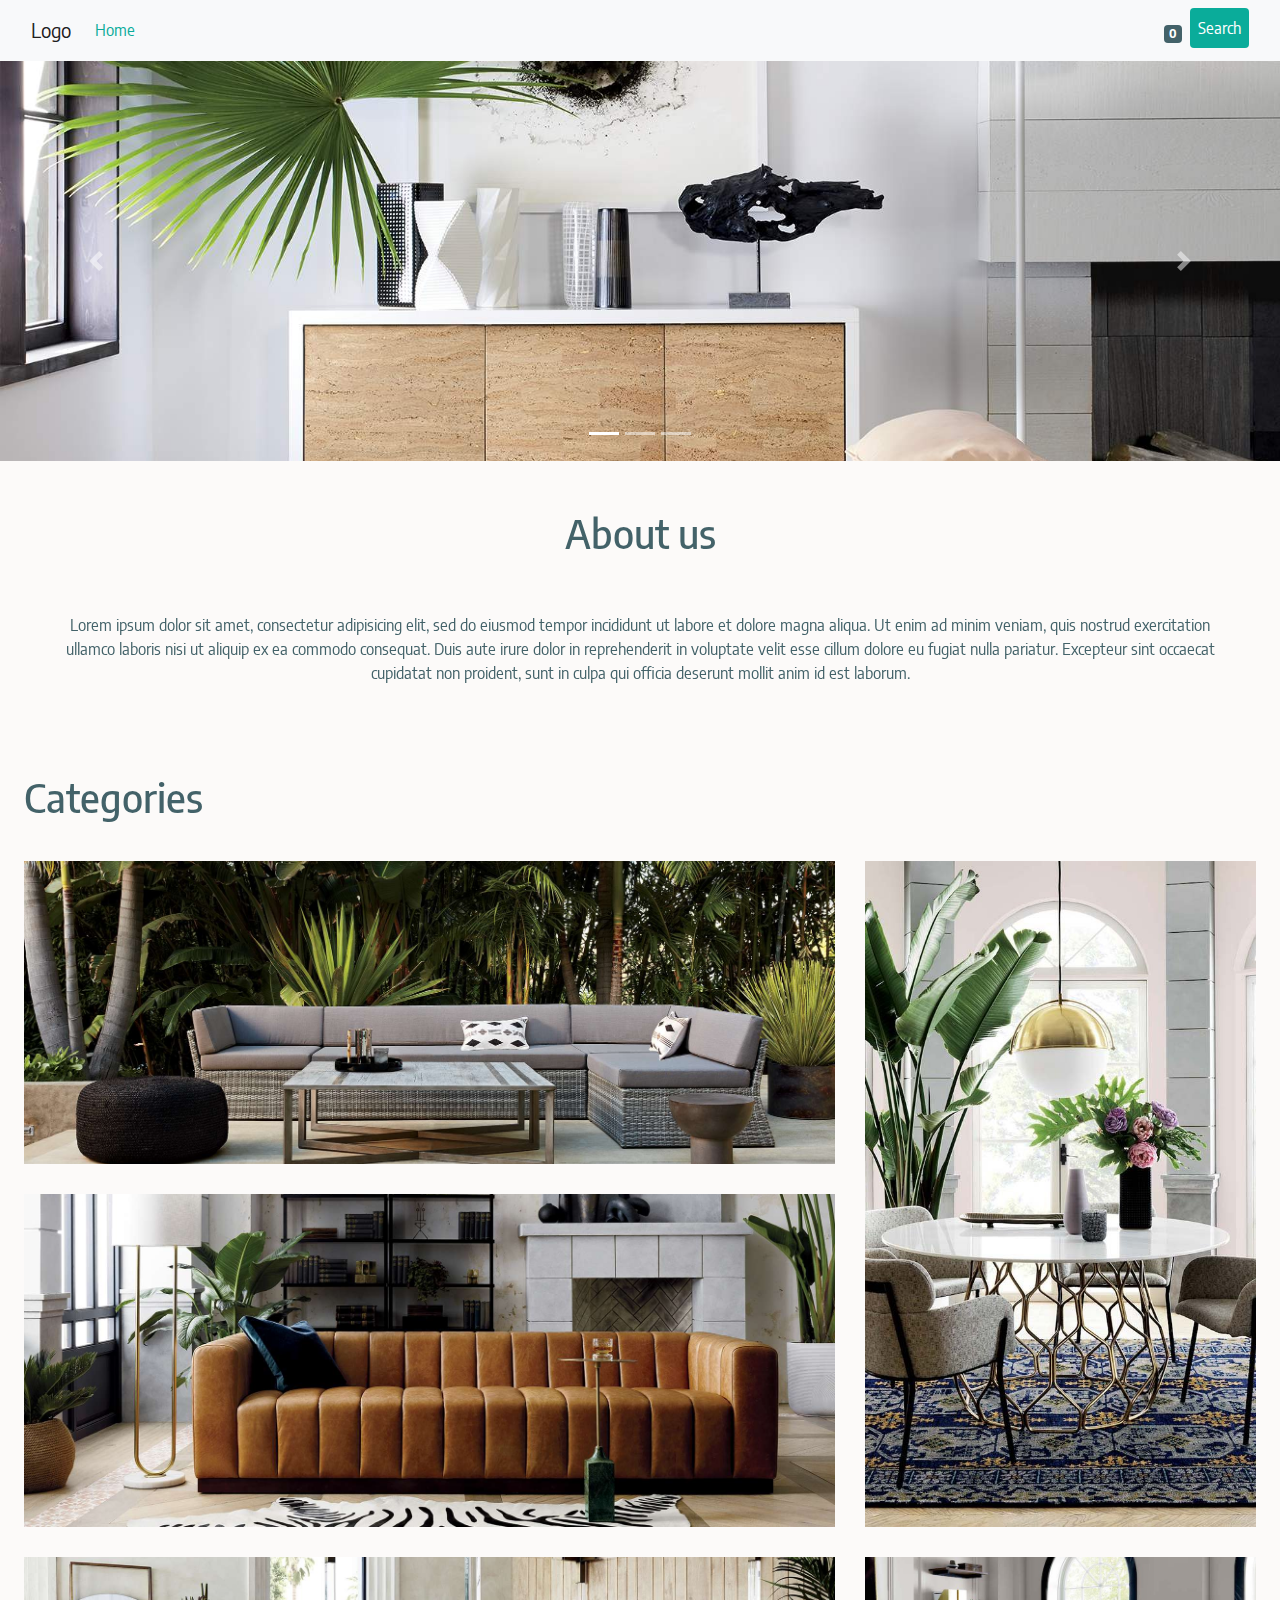
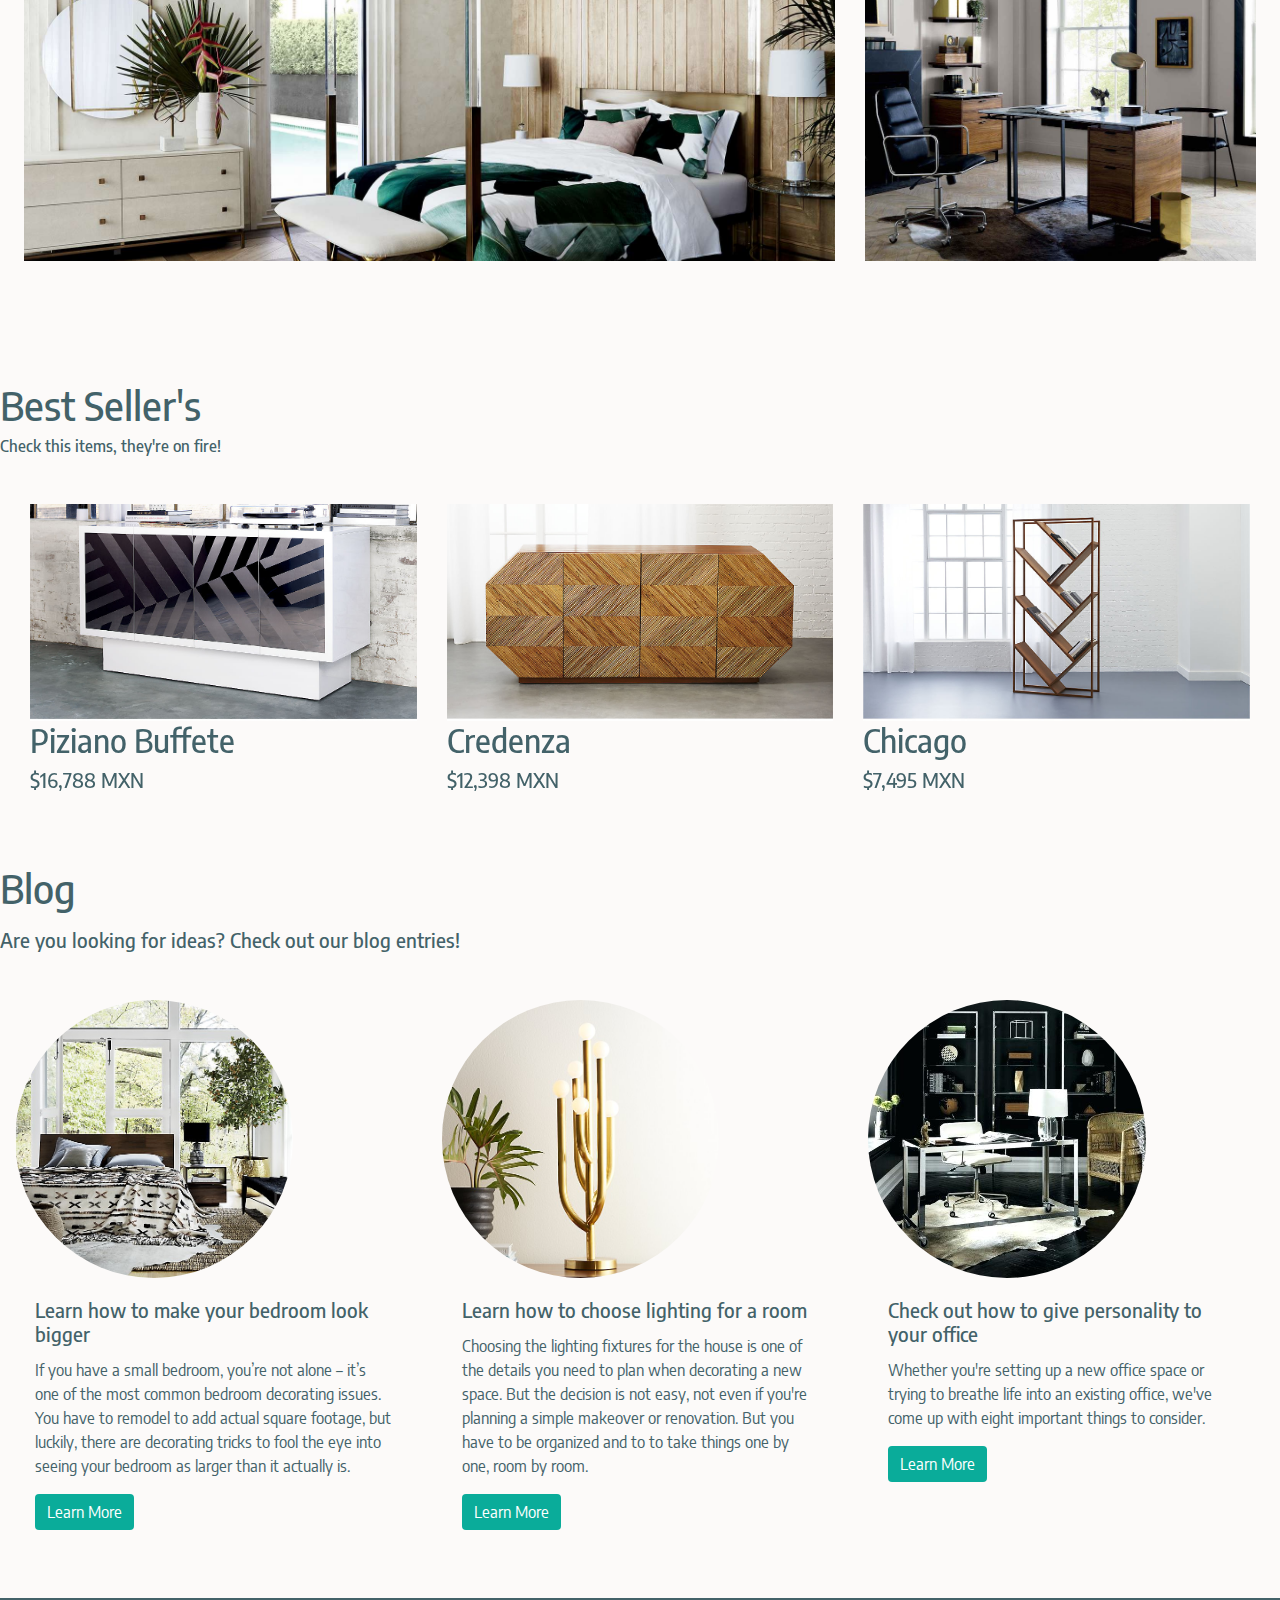
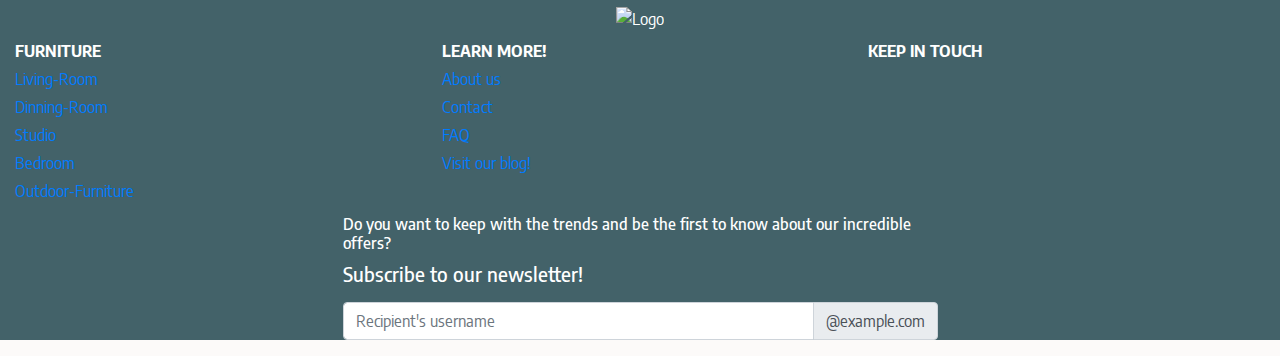
==== commit 72ac164f: "Merge branch 'master' into maquetadummy" ====
--- a/index.html
+++ b/index.html
@@ -1,241 +1,263 @@
 <!DOCTYPE html>
 <html>
-  <head>
-    <meta charset="utf-8">
-    <meta name="viewport" content="">
-    <title>e-commerce</title>
-    <link rel="stylesheet" href="https://maxcdn.bootstrapcdn.com/bootstrap/4.0.0/css/bootstrap.min.css">
-   <link href="https://fonts.googleapis.com/css?family=Encode+Sans+Semi+Condensed" rel="stylesheet">
+
+<head>
+  <meta charset="utf-8">
+  <meta name="viewport" content="">
+  <title>e-commerce</title>
+  <link rel="stylesheet" href="https://maxcdn.bootstrapcdn.com/bootstrap/4.0.0/css/bootstrap.min.css">
+  <link href="https://fonts.googleapis.com/css?family=Encode+Sans+Semi+Condensed|Allura|Italianno|Mr+Dafoe|Work+Sans" rel="stylesheet">
   <script defer src="https://use.fontawesome.com/releases/v5.0.8/js/all.js"></script>
-    <link rel="stylesheet" href="css/main.css">
-    <link rel="stylesheet" href="css/home.css">
+  <link rel="stylesheet" href="css/main.css">
+  <link rel="stylesheet" href="css/home.css">
+
   <body>
-
-    <!-- Navbar-->
-    <div class="row">
-      <div class="col">
-        <nav class="navbar navbar-expand-lg navbar-light bg-light">
-          <a class="navbar-brand" href="index.html">Logo</a>
-          <button class="navbar-toggler" type="button" data-toggle="collapse" data-target="#navbarSupportedContent" aria-controls="navbarSupportedContent" aria-expanded="false" aria-label="Toggle navigation">
-            <span class="navbar-toggler-icon"></span>
-          </button>
-          <div class="collapse navbar-collapse" id="navbarSupportedContent">
-            <ul class="navbar-nav mr-auto">
-              <li class="nav-item active">
-                <a id="home"class="nav-link" href="index.html">Home<span class="sr-only">(current)</span></a>
-              </li>
-            </ul>
-            <ul class="navbar-nav ml-auto">
-              <li class="nav-item">
-                <a class="nav-link" href="#">
-                  <i id="cart"class="fas fa-shopping-cart"></i>
-                  <span id="counter" class="badge badge-info">0</span>
-                </a>
-              </li>
-              <li class="nav-item">
-                <a id="search"class="nav-link btn btn-success" href="views/search.html">Search</a>
-              </li>
-            </ul>
-          </div>
-        </nav>
-      </div>
+    <nav class="navbar navbar-expand-lg navbar-light bg-light">
+      <div class="container-fluid">
+        <a class="navbar-brand" href="index.html">Logo</a>
+        <button class="navbar-toggler" type="button" data-toggle="collapse" data-target="#navbarSupportedContent" aria-controls="navbarSupportedContent"
+          aria-expanded="false" aria-label="Toggle navigation">
+          <span class="navbar-toggler-icon"></span>
+        </button>
+        <div class="collapse navbar-collapse" id="navbarSupportedContent">
+          <ul class="navbar-nav mr-auto">
+            <li class="nav-item active">
+              <a id="home" class="nav-link" href="index.html">Home
+                <span class="sr-only">(current)</span>
+              </a>
+            </li>
+          </ul>
+          <ul class="navbar-nav ml-auto">
+            <li class="nav-item">
+              <a class="nav-link" href="#">
+                <i id="cart" class="fas fa-shopping-cart"></i>
+                <span id="counter" class="badge badge-info">0</span>
+              </a>
+            </li>
+            <li class="nav-item">
+              <a id="search" class="nav-link btn btn-success" href="views/search.html">Search</a>
+            </li>
+          </ul>
+        </div>
+      </div>
+    </nav>
+    <div class="container-fluid nopadding">
+      <!-- Carousel -->
+      <div class="row nopadding">
+        <div class="col nopadding">
+          <div id="carouselExampleIndicators" class="carousel slide" data-ride="carousel">
+            <ol class="carousel-indicators">
+              <li data-target="#carouselExampleIndicators" data-slide-to="0" class="active"></li>
+              <li data-target="#carouselExampleIndicators" data-slide-to="1"></li>
+              <li data-target="#carouselExampleIndicators" data-slide-to="2"></li>
+            </ol>
+            <div class="carousel-inner tales">
+              <div class="carousel-item active">
+                <img class="d-block w-100" src="assets/images/livingroom.jpg" alt="First slide">
+              </div>
+              <div class="carousel-item tales">
+                <img class="d-block w-100" src="assets/images/outdoor.jpg" alt="Second slide">
+              </div>
+              <div class="carousel-item tales">
+                <img class="d-block w-100" src="assets/images/livingroom3.jpg" alt="Third slide">
+              </div>
+            </div>
+            <a class="carousel-control-prev" href="#carouselExampleIndicators" role="button" data-slide="prev">
+              <span class="carousel-control-prev-icon" aria-hidden="true"></span>
+              <span class="sr-only">Previous</span>
+            </a>
+            <a class="carousel-control-next" href="#carouselExampleIndicators" role="button" data-slide="next">
+              <span class="carousel-control-next-icon" aria-hidden="true"></span>
+              <span class="sr-only">Next</span>
+            </a>
+          </div>
+        </div>
+      </div>
+      <!-- Info -->
+      <div class="row nopadding">
+        <div class="col nopadding">
+          <div id="info-container" class="mt-5">
+            <h1 class="mt-2">About us</h1>
+            <p class="mt-2  m-2 p-5">Lorem ipsum dolor sit amet, consectetur adipisicing elit, sed do eiusmod tempor incididunt ut labore et dolore
+              magna aliqua. Ut enim ad minim veniam, quis nostrud exercitation ullamco laboris nisi ut aliquip ex ea commodo
+              consequat. Duis aute irure dolor in reprehenderit in voluptate velit esse cillum dolore eu fugiat nulla pariatur.
+              Excepteur sint occaecat cupidatat non proident, sunt in culpa qui officia deserunt mollit anim id est laborum.</p>
+          </div>
+        </div>
+      </div>
+
+      <!-- Categorias -->
+      <div class="row nopadding mb-5">
+        <div class="col nopadding mb-5">
+          <section id="categories" class="mt-2  p-4">
+            <h1>Categories</h1>
+            <!-- Pongo un break porque no puedo separar el título de las imágenes con margin :( -->
+            <br>
+            <div class="grid mt-2">
+              <div class="gridimg hovereffect" alt="" id="bed"><div class="border2 overlay mt-1 mb-1 "> <h2>Bedroom</h2></div></div>
+              <div class="gridimg hovereffect" id="din"><div class="border22 overlay mt-1 mb-1"><h2>Dinning Room</h2></div></div>
+              <div class="gridimg hovereffect" id="liv"><div class="border2  overlay mt-1 mb-1"><h2>Living Room</h2></div></div>
+              <div class="gridimg hovereffect" id="study"><div class="border2 overlay mt-1 mb-1"><h2>Studio</h2></div></div>
+              <div class="gridimg hovereffect" id="out"><div class="border2 overlay mt-1 mb-1"><h2>Outdoors</h2></div></div>
+            </div>
+          </section>
+        </div>
+      </div>
+
+      <h1>Best Seller's</h1>
+      <h6 class="mt-2">Check this items, they're on fire!</h6>
+      <div class="container-fluid mt-5">
+        <div id="carouselExample" class="carousel slide" data-ride="carousel" data-interval="9000">
+            <div class="carousel-inner row w-100 mx-auto" role="listbox">
+                <div class="carousel-item col-md-4 active">
+                    <img class="img-fluid mx-auto d-block" src="/assets/images/dinnerbuffete4a.jpg" alt="slide 1">
+                    <h2>Piziano Buffete</h2>
+                    <h5>$16,788 MXN</h5>
+                </div>
+                <div class="carousel-item col-md-4">
+                    <img class="img-fluid mx-auto d-block" src="/assets/images/storage1a.jpg" alt="slide 2">
+                    <h2>Credenza</h2>
+                    <h5>$12,398 MXN</h5>
+                </div>
+                <div class="carousel-item col-md-4">
+                    <img class="img-fluid mx-auto d-block" src="/assets/images/sbookcase1a.jpg" alt="slide 3">
+                    <h2>Chicago</h2>
+                    <h5>$7,495 MXN</h5>
+                </div>
+                <div class="carousel-item col-md-4">
+                    <img class="img-fluid mx-auto d-block" src="/assets/images/outtable1a.jpg" alt="slide 4">
+                    <h2>Venezia</h2>
+                    <h5>$3,450 MXN</h5>
+                </div>
+                <div class="carousel-item col-md-4">
+                    <img class="img-fluid mx-auto d-block" src="/assets/images/mesa3a.jpg" alt="slide 5">
+                    <h2>Estocolmo</h2>
+                    <h5>$6,238 MXN</h5>
+                </div>
+                <div class="carousel-item col-md-4">
+                    <img class="img-fluid mx-auto d-block" src="/assets/images/outchair2a.jpg" alt="slide 6">
+                    <h2>Lima</h2>
+                    <h5>$4,321 MXN</h5>
+                </div>
+                <div class="carousel-item col-md-4">
+                    <img class="img-fluid mx-auto d-block" src="/assets/images/dinner4a.jpg" alt="slide 7">
+                    <h2>Iroquesia</h2>
+                    <h5>$20,158 MXN</h5>
+                </div>
+                <div class="carousel-item col-md-4">
+                    <img class="img-fluid mx-auto d-block" src="/assets/images/outsofa3a.jpg" alt="slide 7">
+                    <h2>Damasco</h2>
+                    <h5>8,456 MXN</h5>
+                </div>
+            </div>
+            <a class="carousel-control-prev" href="#carouselExample" role="button" data-slide="prev">
+                <i class="fa fa-chevron-left fa-lg text-muted"></i>
+                <span class="sr-only">Previous</span>
+            </a>
+            <a class="carousel-control-next text-faded" href="#carouselExample" role="button" data-slide="next">
+                <i class="fa fa-chevron-right fa-lg text-muted"></i>
+                <span class="sr-only">Next</span>
+            </a>
+        </div>
     </div>
 
-    <!-- Carousel -->
-    <div class="row">
-      <div class="col">
-        <div id="carouselExampleIndicators" class="carousel slide" data-ride="carousel">
-          <ol class="carousel-indicators">
-            <li data-target="#carouselExampleIndicators" data-slide-to="0" class="active"></li>
-            <li data-target="#carouselExampleIndicators" data-slide-to="1"></li>
-            <li data-target="#carouselExampleIndicators" data-slide-to="2"></li>
-          </ol>
-          <div class="carousel-inner">
-            <div class="carousel-item active">
-              <img class="d-block w-100" src= "assets/images/recamara.jpg" alt="First slide">
-            </div>
-            <div class="carousel-item">
-              <img class="d-block w-100" src= "assets/images/recamara.jpg" alt="Second slide">
-            </div>
-            <div class="carousel-item">
-              <img class="d-block w-100" src= "assets/images/recamara.jpg"alt="Third slide">
-            </div>
-          </div>
-          <a class="carousel-control-prev" href="#carouselExampleIndicators" role="button" data-slide="prev">
-            <span class="carousel-control-prev-icon" aria-hidden="true"></span>
-            <span class="sr-only">Previous</span>
-          </a>
-          <a class="carousel-control-next" href="#carouselExampleIndicators" role="button" data-slide="next">
-            <span class="carousel-control-next-icon" aria-hidden="true"></span>
-            <span class="sr-only">Next</span>
-          </a>
-        </div>
-      </div>
-    </div>
-
-    <!-- Info -->
-    <div class="row">
-      <div class="col">
-        <div id="info-container">
-          <h1>About us</h1>
-          <p>Lorem ipsum dolor sit amet, consectetur adipisicing elit, sed do eiusmod tempor incididunt ut labore et dolore magna aliqua. Ut enim ad minim veniam, quis nostrud exercitation ullamco laboris nisi ut aliquip ex ea commodo consequat. Duis aute irure dolor in reprehenderit in voluptate velit esse cillum dolore eu fugiat nulla pariatur. Excepteur sint occaecat cupidatat non proident, sunt in culpa qui officia deserunt mollit anim id est laborum.</p>
-        </div>
-      </div>
-    </div>
-
-    <!-- Categories -->
-    <div class="row">
-      <div class="col">
-        <section id="categories">
-          <h1>Categories</h1>
-          <div id="categories-cont">
-            <div class="row">
-              <div class="col-xl-12 col-sm-12">
-                <div id="jardín-cont"class="col-xl-12 col-sm-12">
-                  <div class="row">
-                    <div id="comedor-cont"class="col-xl-8 col-sm-12"></div>
-                  </div>
-                  <div class="row">
-                    <div id="sala-cont"class="col-xl-4 col-sm-4"></div>
-                    <div id="recamara-cont"class="col-xl-4 col-sm-4"></div>
-                  </div>
-                </div>
-              </div>
-            </div>
-          </div>
-        </section>
-      </div>
-    </div>
-
-    <!-- Carousel Best Seller-->
-    <!-- Carousel Uno-->
-    <div class="carousel-cont">
-      <h1>Best Seller</h1>
-      <div class="row">
-        <div class="col">
-          <div class="mini" class="carousel slide" data-ride="carousel">
-            <div class="carousel-inner">
-              <div class="carousel-item active">
-                <img class="d-block w-100" src="assets/images/table.jpg" alt="First slide">
-              </div>
-              <div class="carousel-item">
-                <img class="d-block w-100" src="assets/images/table2.jpg" alt="Second slide">
-              </div>
-              <div class="carousel-item">
-                <img class="d-block w-100" src="assets/images/table3.jpg" alt="Third slide">
-              </div>
-            </div>
-          </div>
-        </div>
-        <!-- Carousel Dos-->
-        <div class="col">
-          <div class="mini" class="carousel slide" data-ride="carousel">
-            <div class="carousel-inner">
-              <div class="carousel-item active">
-                <img class="d-block w-100" src="assets/images/table.jpg" alt="First slide">
-              </div>
-              <div class="carousel-item">
-                <img class="d-block w-100" src="assets/images/table2.jpg" alt="Second slide">
-              </div>
-              <div class="carousel-item">
-                <img class="d-block w-100" src="assets/images/table3.jpg" alt="Third slide">
-              </div>
-            </div>
-          </div>
-        </div>
-        <!-- Carousel Tres-->
-        <div class="col">
-          <div class="mini" class="carousel slide" data-ride="carousel">
-            <div class="carousel-inner">
-              <div class="carousel-item active">
-                <img class="d-block w-100" src="assets/images/table.jpg" alt="First slide">
-              </div>
-              <div class="carousel-item">
-                <img class="d-block w-100" src="assets/images/table2.jpg" alt="Second slide">
-              </div>
-              <div class="carousel-item">
-                <img class="d-block w-100" src="assets/images/table3.jpg" alt="Third slide">
-              </div>
-            </div>
-          </div>
-        </div>
-      </div>
-    </div>
-
-    <!--Blog-->
-    <div class="row">
-      <div class="col">
-        <div class="blog-cont">
-          <h1>Blog</h1>
-          <div class="card" style="width: 18rem;">
-            <div class="tips">
-              <img class="card-img-top blog-img" src="http://dummyimage.com/200 X 200" alt="Card image cap">
-              <div class="card-body">
-                <h5 class="card-title">Tip 1</h5>
-                <p class="card-text">Some quick example text to build on the card title and make up the bulk of the card's content.</p>
-                <a href="#" class="btn btn-primary button">Learn More</a>
-              </div>
-            </div>
-
-            <div class="tips">
-              <img class="card-img-top blog-img" src="http://dummyimage.com/200 X 200" alt="Card image cap">
-              <div class="card-body">
-              <h5 class="card-title">Tip 2</h5>
-              <p class="card-text">Some quick example text to build on the card title and make up the bulk of the card's content.</p>
-              <a href="#" class="btn btn-primary button">Learn More</a>
-              </div>
-            </div>
-
-            <div class="tips">
-              <img class="card-img-top blog-img" src="http://dummyimage.com/200 X 200" alt="Card image cap">
-              <div class="card-body">
-              <h5 class="card-title">Tip 3</h5>
-              <p class="card-text">Some quick example text to build on the card title and make up the bulk of the card's content.</p>
-              <a href="#" class="btn btn-primary button">Learn More</a>
-              </div>
-            </div>
-          </div>
-        </div>
-      </div>
-    </div>
-
-    <!--Footer-->
-    <div class="row">
-      <div class="col">
-        <footer>
-          <div class="cont"id="first-cont">
-            <a id="logo" class="navbar-brand" href="index.html">Logo</a>
-            <div class="icons">
-              <a class="icons" href="https://www.facebook.com/"> <i class="fab fa-facebook-f"></i></a>
-              <a class="icons" href="https://www.instagram.com/"><i class="fab fa-instagram"></i></a>
-              <a class="icons" href="https://twitter.com/"><i class="fab fa-twitter"></i></a>
-            </div>
-          </div>
-          <div class="cont"id="second-cont">
-            <h6>About blog</h6>
-            <p>Lorem ipsum dolor sit amet, consectetur adipisicing elit, sed do eiusmod tempor incididunt ut labore et dolore magna aliqua. Ut enim ad minim veniam, quis nostrud exercitation ullamco laboris nisi ut aliquip ex ea commodo consequat. Duis aute irure dolor in reprehenderit in voluptate velit esse cillum dolore eu fugiat nulla pariatur. Excepteur sint occaecat cupidatat non proident, sunt in culpa qui officia deserunt mollit anim id est laborum.</p>
-          </div>
-          <div class="cont" id="third-cont">
-            <div class="input-group mb-3">
-              <input type="text" class="form-control" placeholder="Recipient's username" aria-label="Recipient's username" aria-describedby="basic-addon2">
-              <div class="input-group-append">
-                <span class="input-group-text" id="basic-addon2">@example.com</span>
-              </div>
-            </div>
-          </div>
-        </footer>
-      </div>
-    </div>
-
-
-    <link rel="stylesheet" href="https://maxcdn.bootstrapcdn.com/bootstrap/4.0.0/js/bootstrap.min.js">
-    <script src="https://code.jquery.com/jquery-3.3.1.js" integrity="sha256-2Kok7MbOyxpgUVvAk/HJ2jigOSYS2auK4Pfzbm7uH60=" crossorigin="anonymous"></script>
-   <script src="https://cdnjs.cloudflare.com/ajax/libs/tether/1.4.0/js/tether.min.js" integrity="sha384-DztdAPBWPRXSA/3eYEEUWrWCy7G5KFbe8fFjk5JAIxUYHKkDx6Qin1DkWx51bBrb"
-     crossorigin="anonymous"></script>
-   <script src="https://maxcdn.bootstrapcdn.com/bootstrap/4.0.0-alpha.6/js/bootstrap.min.js" integrity="sha384-vBWWzlZJ8ea9aCX4pEW3rVHjgjt7zpkNpZk+02D9phzyeVkE+jo0ieGizqPLForn"
-     crossorigin="anonymous"></script>
-    <script type="text/javascript" src="js/app.js"></script>
-    <script type="text/javascript" src="js/data.js"></script>
-    <script type="text/javascript" src="js/home.js"></script>
+
+      <!--Blog-->
+      <div class="row nopadding mt-5 mb-5">
+        <div class="col nopadding mt-3">
+          <div class="blog-cont">
+            <h1 class="mb-3">Blog</h1>
+            <h5>Are you looking for ideas? Check out our blog entries!</h5>
+            <div class="row nopadding mt-5">
+              <div class="tips col">
+                <img class="card-img-top blog-img" src="assets/images/rug2b.jpg" alt="Card image cap">
+                <div class="card-body">
+                  <h5 class="card-title">Learn how to make your bedroom look bigger</h5>
+                  <p class="card-text">If you have a small bedroom, you’re not alone – it’s one of the most common bedroom decorating issues. You have to remodel to add actual square footage, but luckily, there are decorating tricks to fool the eye into seeing your bedroom as larger than it actually is. </p>
+                  <a href="#" class="btn btn-primary button">Learn More</a>
+                </div>
+              </div>
+              <div class="tips col">
+                <img class="card-img-top blog-img" src="assets/images/lampara-3a.jpg" alt="Card image cap">
+                <div class="card-body">
+                  <h5 class="card-title">Learn how  to choose lighting for a room</h5>
+                  <p class="card-text">Choosing the lighting fixtures for the house is one of the details you need to plan when decorating a new space. But the decision is not easy, not even if you're planning a simple makeover or renovation. But you have to be organized and to to take things one by one, room by room.</p>
+                  <a href="#" class="btn btn-primary button">Learn More</a>
+                </div>
+              </div>
+              <div class="tips col">
+                <img class="card-img-top blog-img" src="assets/images/square.jpg" alt="Card image cap">
+                <div class="card-body">
+                  <h5 class="card-title">Check out how to give personality to your office </h5>
+                  <p class="card-text">Whether you're setting up a new office space or trying to breathe life into an existing office, we've come up with eight important things to consider.</p>
+                  <a href="#" class="btn btn-primary button">Learn More</a>
+                </div>
+              </div>
+            </div>
+          </div>
+        </div>
+      </div>
+      <!--Footer-->
+
+      <!-- Comienza footer -->
+      <footer class="container-fluid footer">
+        <div class="row">
+          <div class="col text-center mt-2">
+            <img src="" alt="Logo" height="23">
+          </div>
+        </div>
+        <div class="row mt-2">
+          <div class="col">
+            <span class="font-weight-bold d-block text-left mb-1 fs">FURNITURE</span>
+            <a href="#" class="d-block text-left  mb-1 fs">Living-Room</a>
+            <a href="css/views/houses.html" class="d-block text-left mb-1  fs">Dinning-Room</a>
+            <a href="css/views/characters.html" class="d-block text-left mb-1  fs">Studio</a>
+            <a href="css/views/shows.html" class="d-block text-left mb-1 fs">Bedroom</a>
+            <a href="css/views/books.html" class="d-block text-left mb-1  fs">Outdoor-Furniture</a>
+          </div>
+          <div class="col">
+            <span class="font-weight-bold d-block text-left mb-1 fs">LEARN MORE!</span>
+            <a href="#" class="d-block text-left mb-1  fs">About us</a>
+            <a href="#" class="d-block text-left mb-1 fs">Contact</a>
+            <a href="#" class="d-block text-left mb-1 fs">FAQ</a>
+            <a href="#" class="d-block text-left mb-1 fs">Visit our blog!</a>
+          </div>
+          <div class="col">
+            <span class="font-weight-bold d-block text-left mb-1 fs">KEEP IN TOUCH</span>
+            <a href="#" class="d-block text-left mb-1 ">
+              <i class="fab fa-twitter-square"></i>
+            </a>
+            <a href="#" class="d-block text-left mb-1">
+              <i class="fab fa-facebook-square"></i>
+            </a>
+            <a href="#" class="d-block text-left mb-1 ">
+              <i class="fab fa-instagram"></i>
+            </a>
+          </div>
+        </div>
+        <div class="row nopadding mt-2">
+          <h6 class="d-block mx-auto col-6 offset-3">Do you want to keep with the trends and be the first to know about our incredible offers?</h6>
+          <h5 class="col-6 offset-3"> Subscribe to our newsletter!</h5>
+        </div>
+        <div class="input-group mb-3 col-6 offset-3 mt-2">
+          <input type="text" class="form-control" placeholder="Recipient's username" aria-label="Recipient's username" aria-describedby="basic-addon2">
+          <div class="input-group-append">
+            <span class="input-group-text" id="basic-addon2">@example.com</span>
+          </div>
+        </div>
+      </footer>
+      <!-- Termina Footer -->
+
+
+      <link rel="stylesheet" href="https://maxcdn.bootstrapcdn.com/bootstrap/4.0.0/js/bootstrap.min.js">
+      <script src="https://code.jquery.com/jquery-3.3.1.js" integrity="sha256-2Kok7MbOyxpgUVvAk/HJ2jigOSYS2auK4Pfzbm7uH60=" crossorigin="anonymous"></script>
+      <script src="https://cdnjs.cloudflare.com/ajax/libs/tether/1.4.0/js/tether.min.js" integrity="sha384-DztdAPBWPRXSA/3eYEEUWrWCy7G5KFbe8fFjk5JAIxUYHKkDx6Qin1DkWx51bBrb"
+        crossorigin="anonymous"></script>
+      <script src="https://maxcdn.bootstrapcdn.com/bootstrap/4.0.0-alpha.6/js/bootstrap.min.js" integrity="sha384-vBWWzlZJ8ea9aCX4pEW3rVHjgjt7zpkNpZk+02D9phzyeVkE+jo0ieGizqPLForn"
+        crossorigin="anonymous"></script>
+      <script type="text/javascript" src="js/app.js"></script>
+      <script type="text/javascript" src="js/data.js"></script>
+      <script type="text/javascript" src="js/home.js"></script>
   </body>
-</html>
+
+</html>--- a/css/main.css
+++ b/css/main.css
@@ -2,17 +2,17 @@
   background: #fcfaf9;
   color: #436269;
   font-family: 'Encode Sans Semi Condensed', sans-serif;
-  max-width: 92%;
-  text-align: center;
+}
+
+.nopadding{
+  margin: 0; 
+  padding: 0;
 }
 
 footer{
   background-color: #436269;
   font-family: 'Encode Sans Semi Condensed', sans-serif;
   color: #fff;
-  height: 40vh;
-  margin-top: 5%;
-  width: 109%;
 }
 
 #home{
@@ -40,12 +40,6 @@
   background-color: #436269;
 }
 
-.navbar{
-  position: fixed;
-  width: 100%;
-  z-index: 999;
-}
-
 #logo{
   font-size: 200%;
 }
@@ -61,3 +55,8 @@
 .icons:hover{
   color: #0aac9a;
 }
+
+footer{
+  background-color: #436269;
+  font-family: 'Encode Sans Semi Condensed', sans-serif;
+  color: #fff;}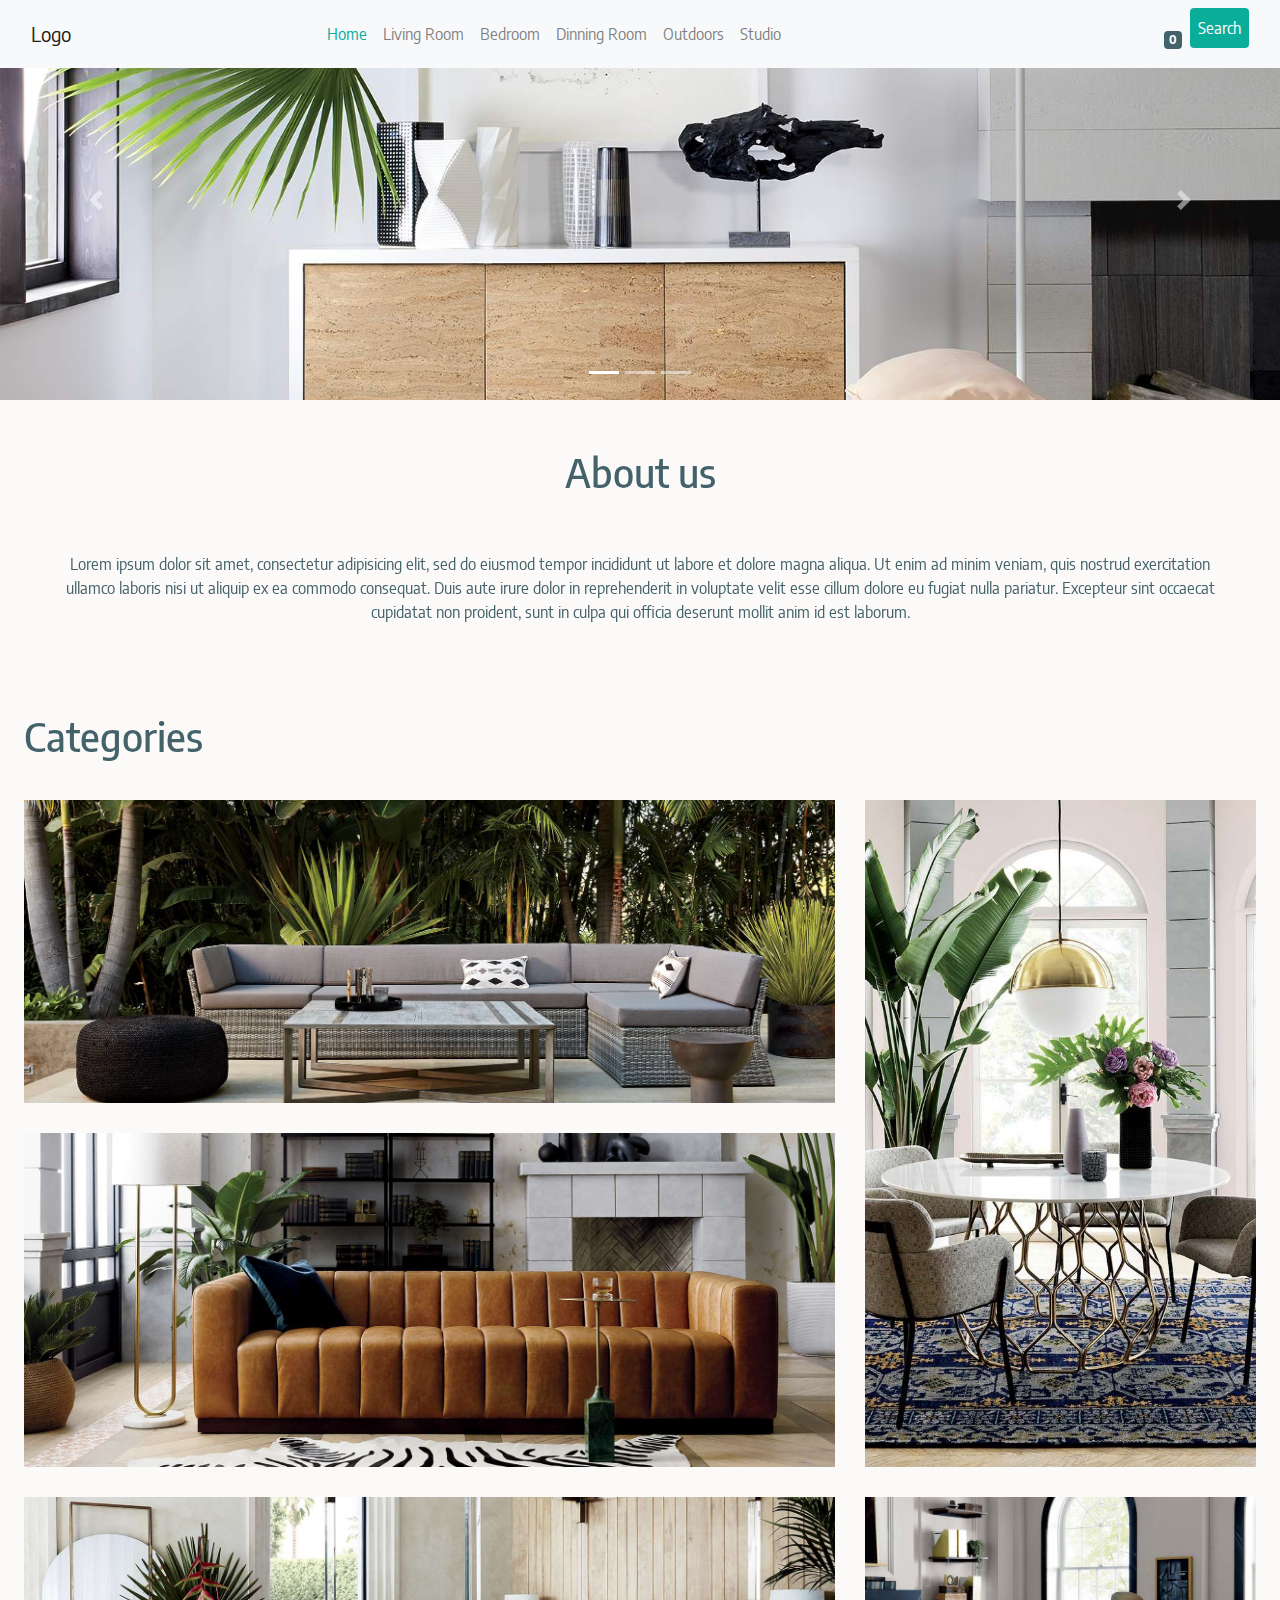
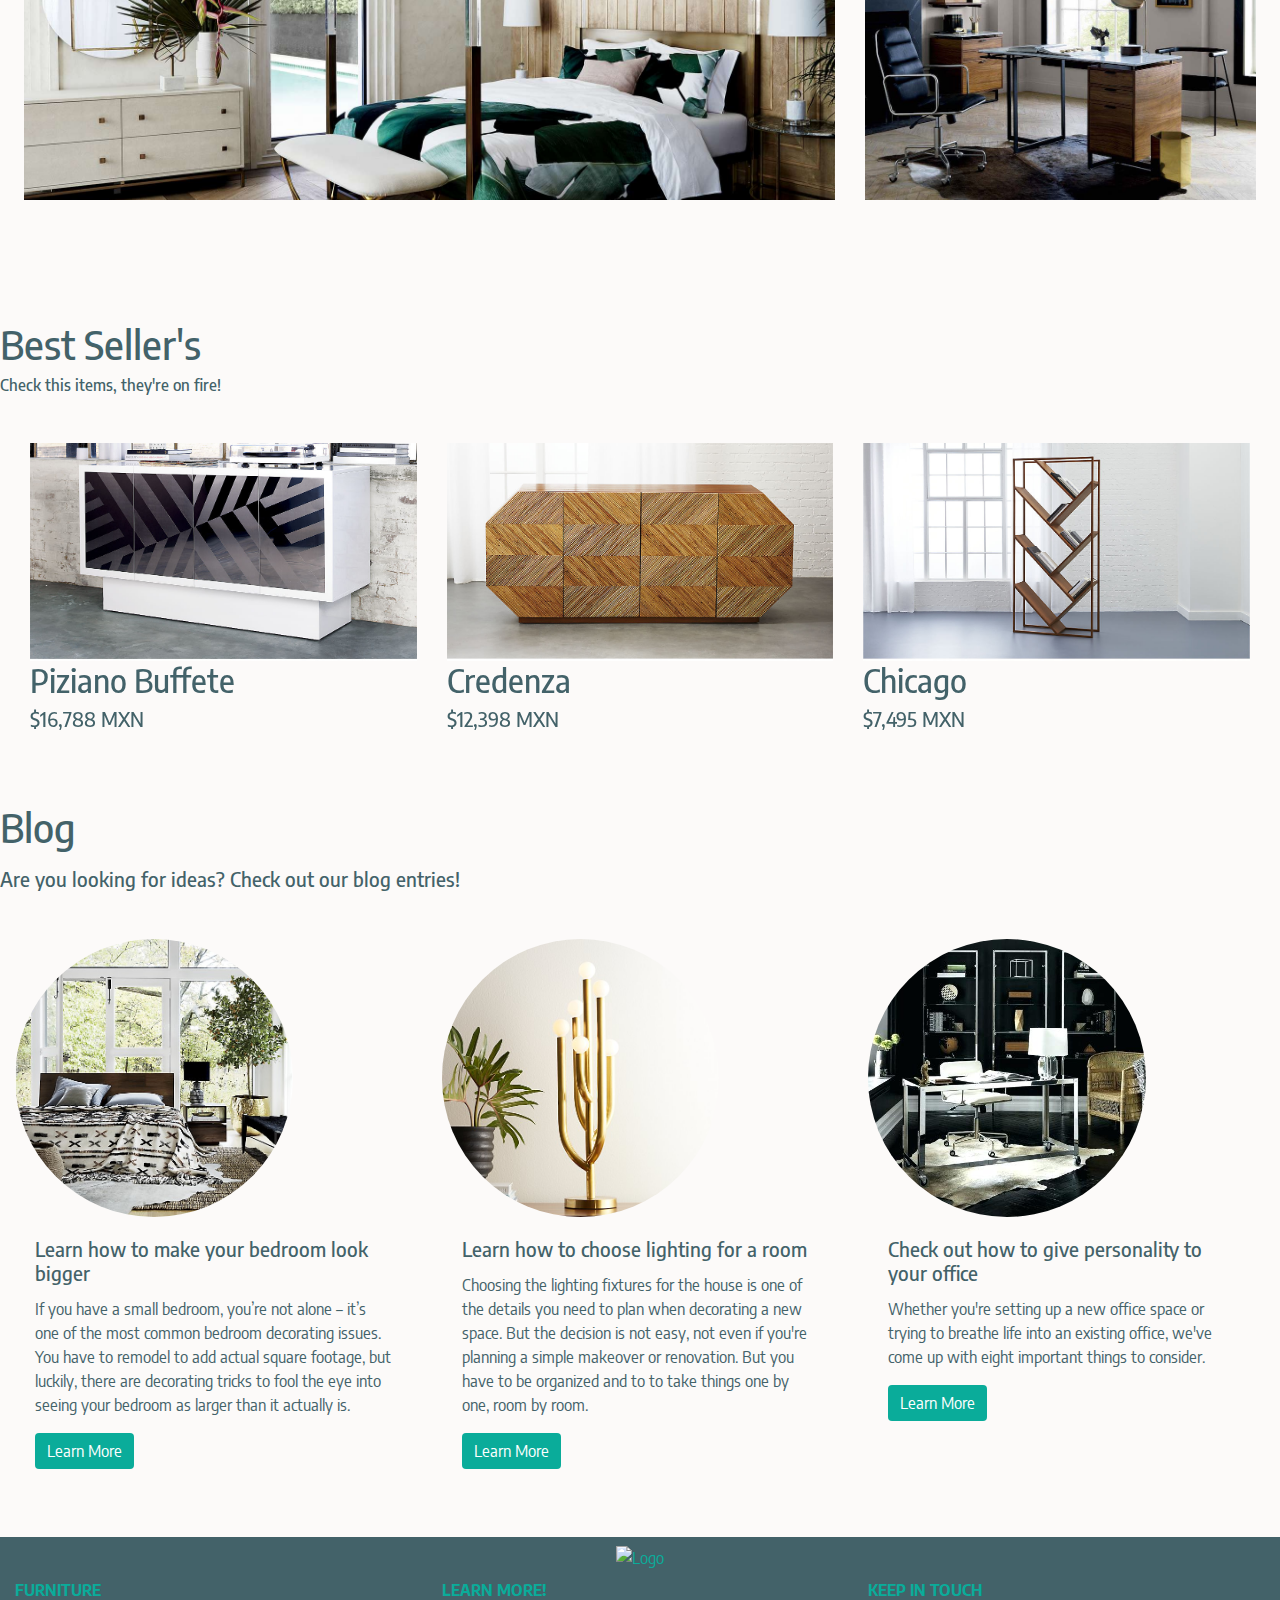
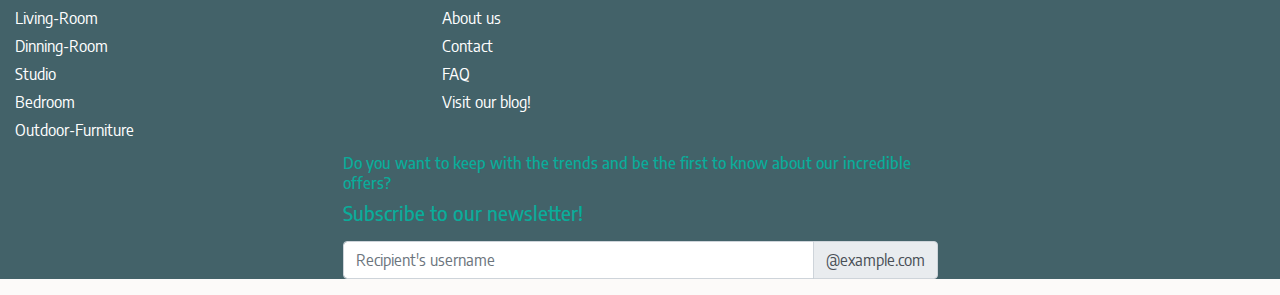
==== commit 14c2947b: "Fixing nav & footer" ====
--- a/index.html
+++ b/index.html
@@ -10,9 +10,9 @@
   <script defer src="https://use.fontawesome.com/releases/v5.0.8/js/all.js"></script>
   <link rel="stylesheet" href="css/main.css">
   <link rel="stylesheet" href="css/home.css">
-
   <body>
-    <nav class="navbar navbar-expand-lg navbar-light bg-light">
+    <!-- Navbar -->
+    <nav id="nav" class="navbar navbar-expand-lg navbar-light bg-light">
       <div class="container-fluid">
         <a class="navbar-brand" href="index.html">Logo</a>
         <button class="navbar-toggler" type="button" data-toggle="collapse" data-target="#navbarSupportedContent" aria-controls="navbarSupportedContent"
@@ -20,11 +20,26 @@
           <span class="navbar-toggler-icon"></span>
         </button>
         <div class="collapse navbar-collapse" id="navbarSupportedContent">
-          <ul class="navbar-nav mr-auto">
+          <ul class="navbar-nav text-faded">
             <li class="nav-item active">
               <a id="home" class="nav-link" href="index.html">Home
                 <span class="sr-only">(current)</span>
               </a>
+            </li>
+            <li class="nav-item links">
+              <a id="living" class="nav-link " href="views/espacio.html">Living Room</a>
+            </li>
+            <li class="nav-item links">
+              <a id="bedroom" class="nav-link " href="views/espacio.html">Bedroom</a>
+            </li>
+            <li class="nav-item links">
+              <a id="dinning"class="nav-link " href="views/espacio.html">Dinning Room</a>
+            </li>
+            <li class="nav-item links">
+              <a id="outdoor"class="nav-link " href="views/espacio.html">Outdoors</a>
+            </li>
+            <li class="nav-item links">
+              <a id="studio"class="nav-link " href="views/espacio.html">Studio</a>
             </li>
           </ul>
           <ul class="navbar-nav ml-auto">
@@ -41,6 +56,10 @@
         </div>
       </div>
     </nav>
+
+
+
+
     <div class="container-fluid nopadding">
       <!-- Carousel -->
       <div class="row nopadding">
@@ -73,6 +92,7 @@
           </div>
         </div>
       </div>
+
       <!-- Info -->
       <div class="row nopadding">
         <div class="col nopadding">
@@ -86,7 +106,7 @@
         </div>
       </div>
 
-      <!-- Categorias -->
+      <!-- Categories -->
       <div class="row nopadding mb-5">
         <div class="col nopadding mb-5">
           <section id="categories" class="mt-2  p-4">
@@ -104,6 +124,7 @@
         </div>
       </div>
 
+      <!-- Best Seller`s -->
       <h1>Best Seller's</h1>
       <h6 class="mt-2">Check this items, they're on fire!</h6>
       <div class="container-fluid mt-5">
@@ -197,7 +218,6 @@
           </div>
         </div>
       </div>
-      <!--Footer-->
 
       <!-- Comienza footer -->
       <footer class="container-fluid footer">
@@ -207,30 +227,30 @@
           </div>
         </div>
         <div class="row mt-2">
-          <div class="col">
+          <div class="col footer ">
             <span class="font-weight-bold d-block text-left mb-1 fs">FURNITURE</span>
-            <a href="#" class="d-block text-left  mb-1 fs">Living-Room</a>
-            <a href="css/views/houses.html" class="d-block text-left mb-1  fs">Dinning-Room</a>
-            <a href="css/views/characters.html" class="d-block text-left mb-1  fs">Studio</a>
-            <a href="css/views/shows.html" class="d-block text-left mb-1 fs">Bedroom</a>
-            <a href="css/views/books.html" class="d-block text-left mb-1  fs">Outdoor-Furniture</a>
-          </div>
-          <div class="col">
-            <span class="font-weight-bold d-block text-left mb-1 fs">LEARN MORE!</span>
-            <a href="#" class="d-block text-left mb-1  fs">About us</a>
-            <a href="#" class="d-block text-left mb-1 fs">Contact</a>
-            <a href="#" class="d-block text-left mb-1 fs">FAQ</a>
-            <a href="#" class="d-block text-left mb-1 fs">Visit our blog!</a>
-          </div>
-          <div class="col">
+            <a href="#" class="d-block text-left mb-1 fs link">Living-Room</a>
+            <a href="css/views/houses.html" class="d-block text-left mb-1  fs link">Dinning-Room</a>
+            <a href="css/views/characters.html" class="d-block text-left mb-1  fs link">Studio</a>
+            <a href="css/views/shows.html" class="d-block text-left mb-1 fs link">Bedroom</a>
+            <a href="css/views/books.html" class="d-block text-left mb-1  fs link">Outdoor-Furniture</a>
+          </div>
+          <div class="col footer">
+            <span class="font-weight-bold d-block text-left mb-1 fs ">LEARN MORE!</span>
+            <a href="#" class="d-block text-left mb-1  fs link">About us</a>
+            <a href="#" class="d-block text-left mb-1 fs link">Contact</a>
+            <a href="#" class="d-block text-left mb-1 fs link">FAQ</a>
+            <a href="#" class="d-block text-left mb-1 fs link">Visit our blog!</a>
+          </div>
+          <div class="col footer">
             <span class="font-weight-bold d-block text-left mb-1 fs">KEEP IN TOUCH</span>
-            <a href="#" class="d-block text-left mb-1 ">
+            <a href="https://twitter.com/" class="d-block text-left mb-1 link">
               <i class="fab fa-twitter-square"></i>
             </a>
-            <a href="#" class="d-block text-left mb-1">
+            <a href="https://www.facebook.com/" class="d-block text-left mb-1 link">
               <i class="fab fa-facebook-square"></i>
             </a>
-            <a href="#" class="d-block text-left mb-1 ">
+            <a href="https://www.instagram.com/" class="d-block text-left mb-1 link">
               <i class="fab fa-instagram"></i>
             </a>
           </div>
@@ -260,4 +280,4 @@
       <script type="text/javascript" src="js/home.js"></script>
   </body>
 
-</html>+</html>
--- a/css/main.css
+++ b/css/main.css
@@ -4,24 +4,26 @@
   font-family: 'Encode Sans Semi Condensed', sans-serif;
 }
 
-.nopadding{
-  margin: 0; 
-  padding: 0;
-}
-
-footer{
-  background-color: #436269;
-  font-family: 'Encode Sans Semi Condensed', sans-serif;
-  color: #fff;
+#nav{
+  position: fixed;
+  width: 100%;
+  z-index: 999;
 }
 
 #home{
   color: #0aac9a;
 }
 
-#cart{
-  font-size: 120%;
+#checking{
+  height: 40vh;
+
+  width: 30%
+}
+
+#carrt-cont{
+  font-size: 200%;
   color: #0aac9a;
+  position:fixed;
 }
 
 #search{
@@ -30,18 +32,28 @@
   color: #fff;
 }
 
+#cart{
+  font-size: 150%;
+  color: #0aac9a;
+}
+
 .button{
   background-color: #0aac9a;
   border:#0aac9a;
   color: #fff;
 }
 
+.button:hover{
+  background-color: #436269;
+}
+
 .badge{
   background-color: #436269;
 }
 
-#logo{
-  font-size: 200%;
+.nopadding{
+  margin: 0;
+  padding: 0;
 }
 
 .cont{
@@ -56,7 +68,21 @@
   color: #0aac9a;
 }
 
+.navbar-nav{
+  margin-left: 20%;
+}
+
 footer{
   background-color: #436269;
+  color:#0aac9a;
   font-family: 'Encode Sans Semi Condensed', sans-serif;
-  color: #fff;}+}
+
+.link{
+  color: #fff;
+}
+
+.link:hover{
+  color:#0aac9a;
+  text-decoration: none;
+}
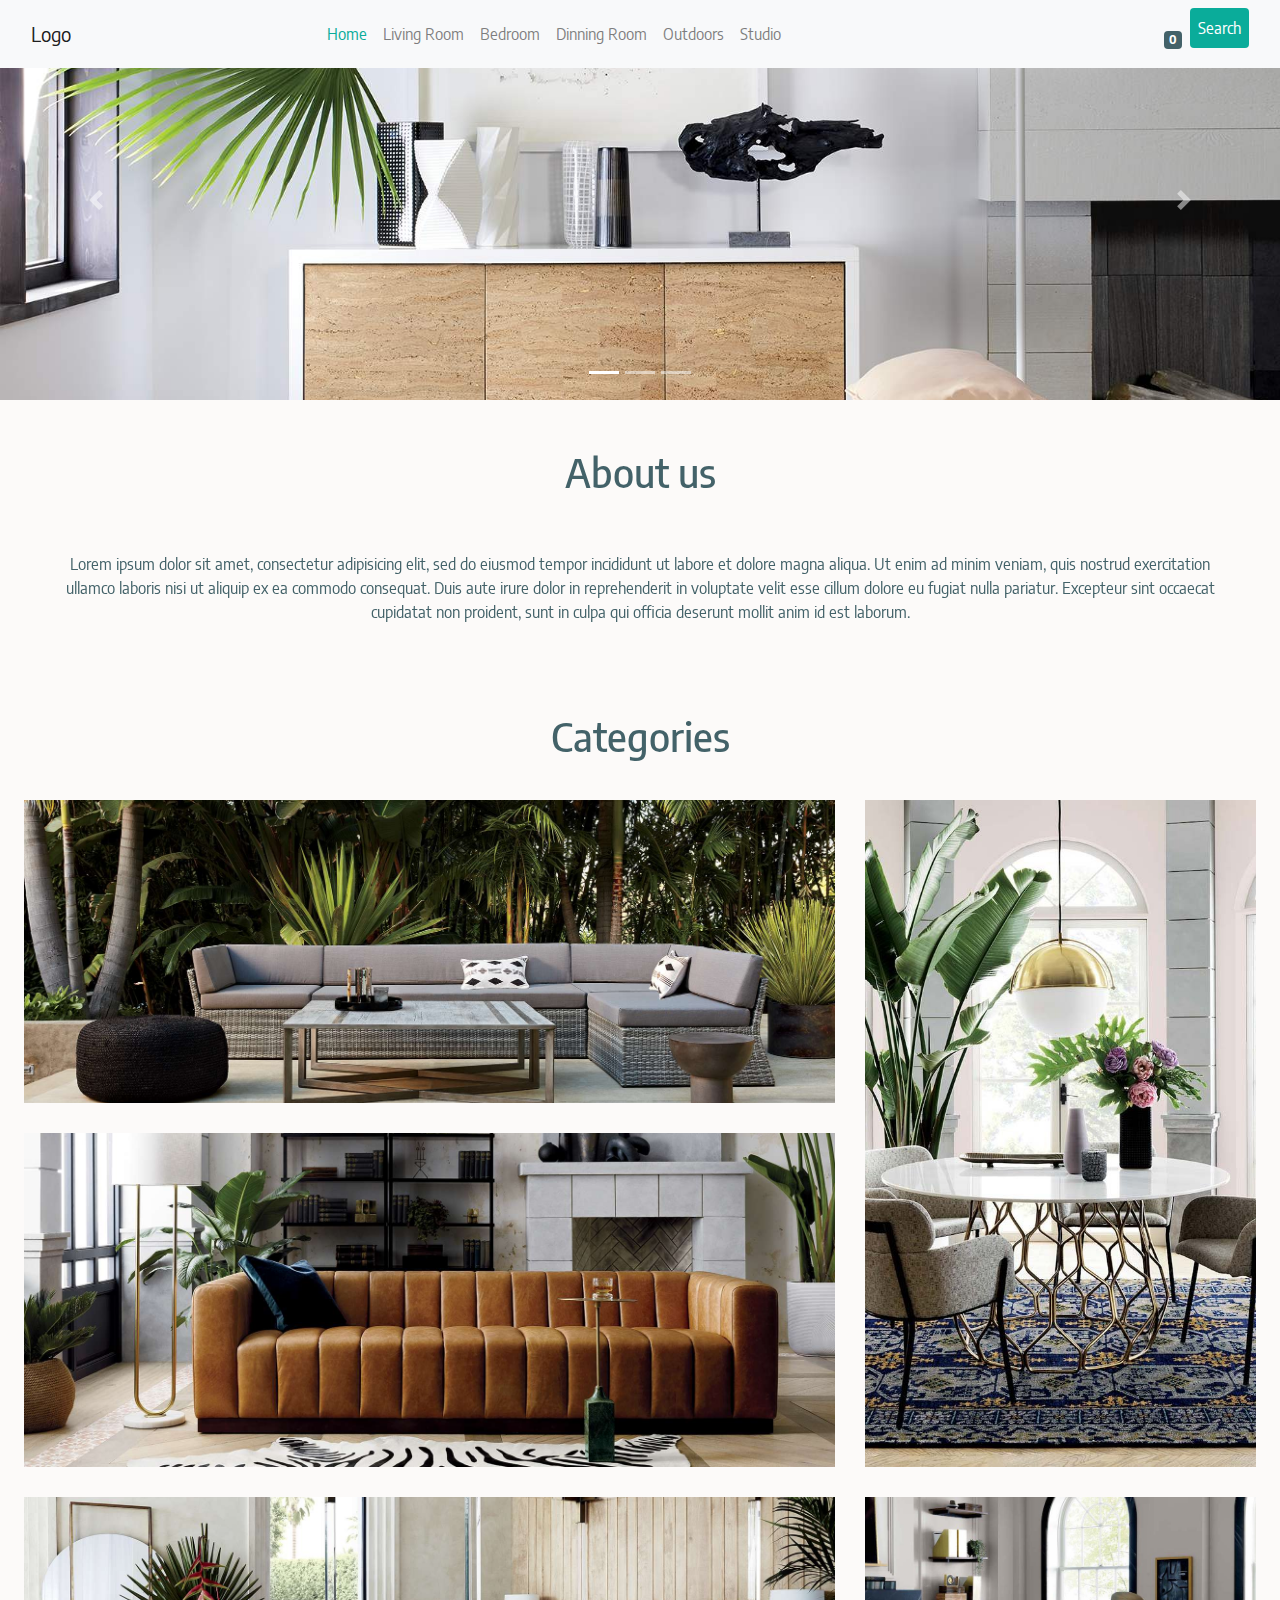
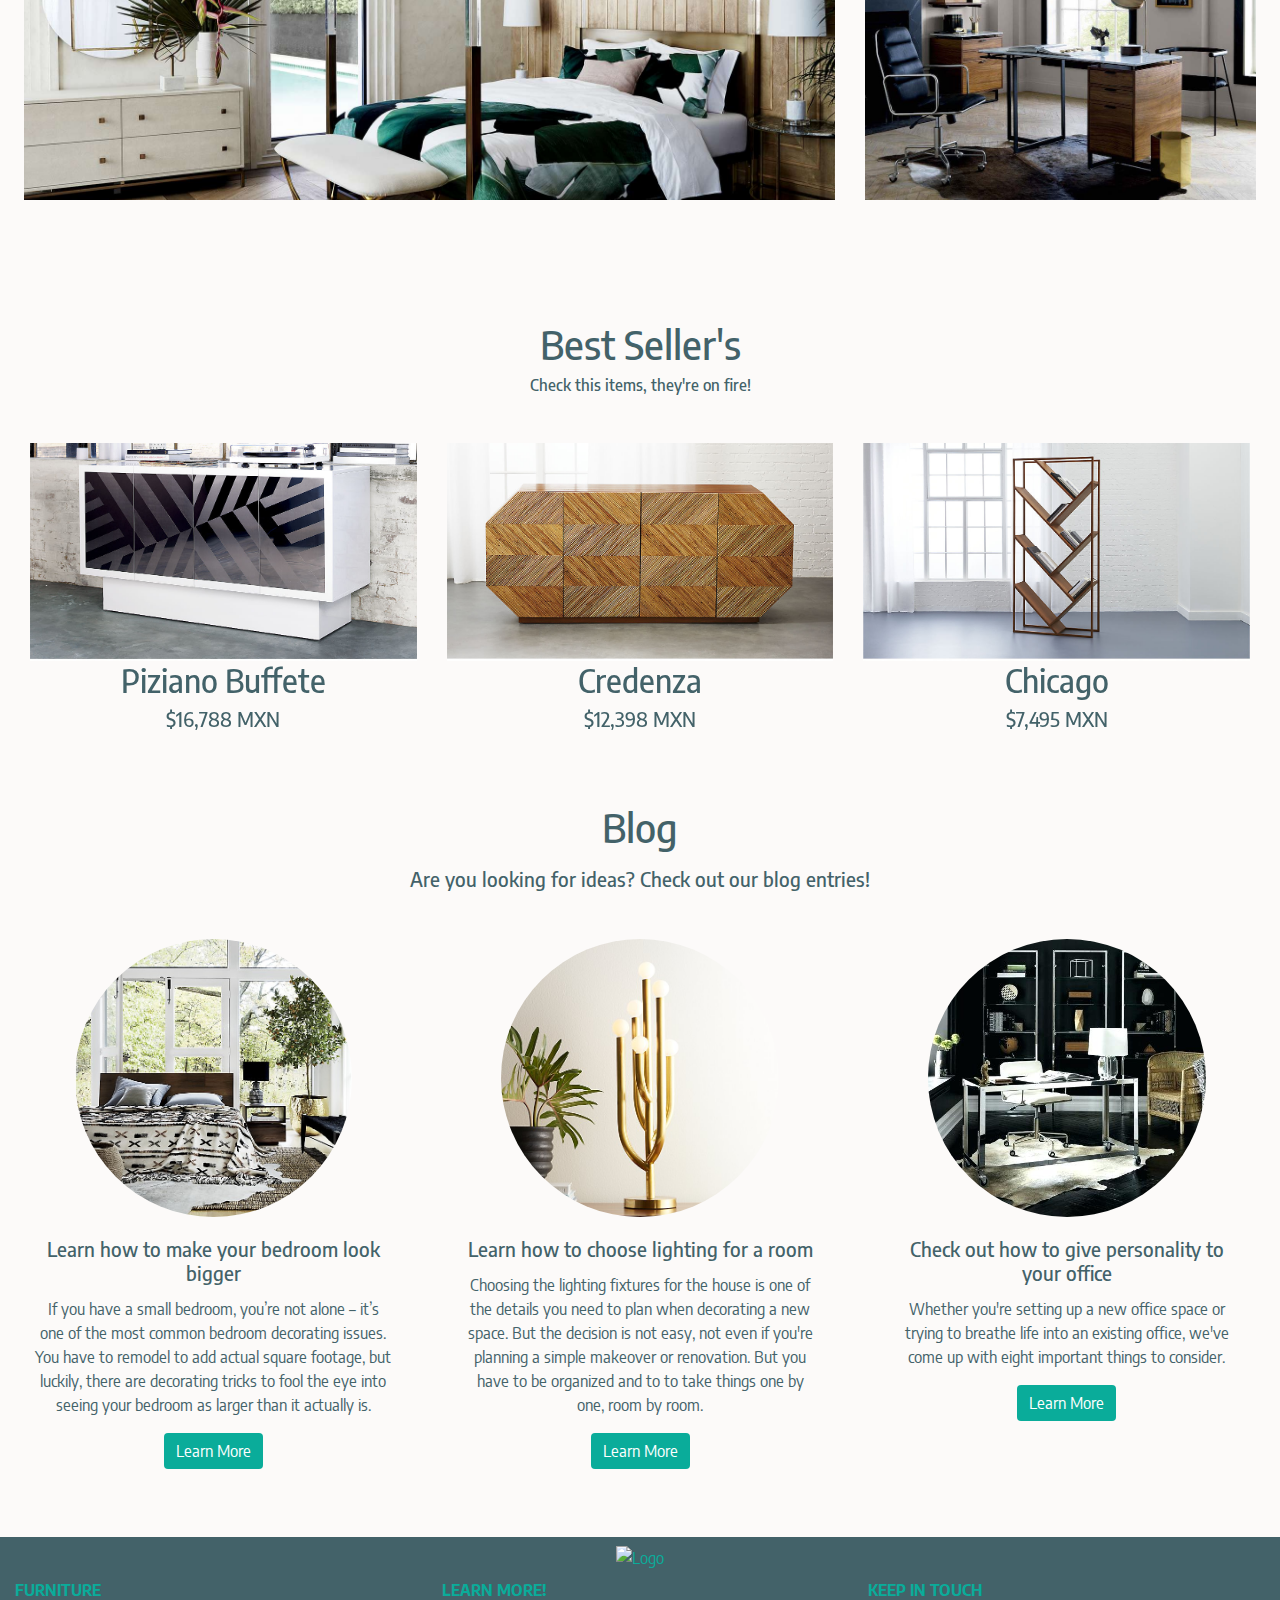
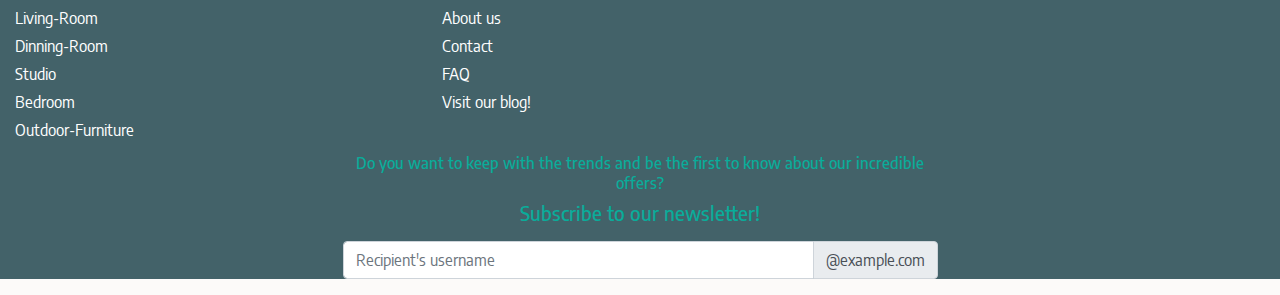
==== commit 9906e968: "Merge pull request #8 from superliza/eliss" ====
--- a/index.html
+++ b/index.html
@@ -27,19 +27,19 @@
               </a>
             </li>
             <li class="nav-item links">
-              <a id="living" class="nav-link " href="views/espacio.html">Living Room</a>
-            </li>
-            <li class="nav-item links">
-              <a id="bedroom" class="nav-link " href="views/espacio.html">Bedroom</a>
-            </li>
-            <li class="nav-item links">
-              <a id="dinning"class="nav-link " href="views/espacio.html">Dinning Room</a>
-            </li>
-            <li class="nav-item links">
-              <a id="outdoor"class="nav-link " href="views/espacio.html">Outdoors</a>
-            </li>
-            <li class="nav-item links">
-              <a id="studio"class="nav-link " href="views/espacio.html">Studio</a>
+              <a id="living" class="nav-link " href="views/espaciosala.html">Living Room</a>
+            </li>
+            <li class="nav-item links">
+              <a id="bedroom" class="nav-link " href="views/espaciorecamara.html">Bedroom</a>
+            </li>
+            <li class="nav-item links">
+              <a id="dinning"class="nav-link " href="views/espaciocomedor.html">Dinning Room</a>
+            </li>
+            <li class="nav-item links">
+              <a id="outdoor"class="nav-link " href="views/espaciopatio.html">Outdoors</a>
+            </li>
+            <li class="nav-item links">
+              <a id="studio"class="nav-link " href="views/espacioestudio.html">Studio</a>
             </li>
           </ul>
           <ul class="navbar-nav ml-auto">
@@ -56,9 +56,6 @@
         </div>
       </div>
     </nav>
-
-
-
 
     <div class="container-fluid nopadding">
       <!-- Carousel -->
@@ -125,48 +122,49 @@
       </div>
 
       <!-- Best Seller`s -->
-      <h1>Best Seller's</h1>
-      <h6 class="mt-2">Check this items, they're on fire!</h6>
+
+      <h1 class="text-center">Best Seller's</h1>
+      <h6 class="mt-2 text-center">Check this items, they're on fire!</h6>
       <div class="container-fluid mt-5">
         <div id="carouselExample" class="carousel slide" data-ride="carousel" data-interval="9000">
             <div class="carousel-inner row w-100 mx-auto" role="listbox">
                 <div class="carousel-item col-md-4 active">
-                    <img class="img-fluid mx-auto d-block" src="/assets/images/dinnerbuffete4a.jpg" alt="slide 1">
+                    <img class="img-fluid mx-auto d-block" src="assets/images/dinnerbuffete4a.jpg" alt="slide 1">
                     <h2>Piziano Buffete</h2>
                     <h5>$16,788 MXN</h5>
                 </div>
                 <div class="carousel-item col-md-4">
-                    <img class="img-fluid mx-auto d-block" src="/assets/images/storage1a.jpg" alt="slide 2">
+                    <img class="img-fluid mx-auto d-block" src="assets/images/storage1a.jpg" alt="slide 2">
                     <h2>Credenza</h2>
                     <h5>$12,398 MXN</h5>
                 </div>
                 <div class="carousel-item col-md-4">
-                    <img class="img-fluid mx-auto d-block" src="/assets/images/sbookcase1a.jpg" alt="slide 3">
+                    <img class="img-fluid mx-auto d-block" src="assets/images/sbookcase1a.jpg" alt="slide 3">
                     <h2>Chicago</h2>
                     <h5>$7,495 MXN</h5>
                 </div>
                 <div class="carousel-item col-md-4">
-                    <img class="img-fluid mx-auto d-block" src="/assets/images/outtable1a.jpg" alt="slide 4">
+                    <img class="img-fluid mx-auto d-block" src="assets/images/outtable1a.jpg" alt="slide 4">
                     <h2>Venezia</h2>
                     <h5>$3,450 MXN</h5>
                 </div>
                 <div class="carousel-item col-md-4">
-                    <img class="img-fluid mx-auto d-block" src="/assets/images/mesa3a.jpg" alt="slide 5">
+                    <img class="img-fluid mx-auto d-block" src="assets/images/mesa3a.jpg" alt="slide 5">
                     <h2>Estocolmo</h2>
                     <h5>$6,238 MXN</h5>
                 </div>
                 <div class="carousel-item col-md-4">
-                    <img class="img-fluid mx-auto d-block" src="/assets/images/outchair2a.jpg" alt="slide 6">
+                    <img class="img-fluid mx-auto d-block" src="assets/images/outchair2a.jpg" alt="slide 6">
                     <h2>Lima</h2>
                     <h5>$4,321 MXN</h5>
                 </div>
                 <div class="carousel-item col-md-4">
-                    <img class="img-fluid mx-auto d-block" src="/assets/images/dinner4a.jpg" alt="slide 7">
+                    <img class="img-fluid mx-auto d-block" src="assets/images/dinner4a.jpg" alt="slide 7">
                     <h2>Iroquesia</h2>
                     <h5>$20,158 MXN</h5>
                 </div>
                 <div class="carousel-item col-md-4">
-                    <img class="img-fluid mx-auto d-block" src="/assets/images/outsofa3a.jpg" alt="slide 7">
+                    <img class="img-fluid mx-auto d-block" src="assets/images/outsofa3a.jpg" alt="slide 7">
                     <h2>Damasco</h2>
                     <h5>8,456 MXN</h5>
                 </div>
@@ -187,8 +185,8 @@
       <div class="row nopadding mt-5 mb-5">
         <div class="col nopadding mt-3">
           <div class="blog-cont">
-            <h1 class="mb-3">Blog</h1>
-            <h5>Are you looking for ideas? Check out our blog entries!</h5>
+            <h1 class="mb-3 text-center">Blog</h1>
+            <h5 class="text-center">Are you looking for ideas? Check out our blog entries!</h5>
             <div class="row nopadding mt-5">
               <div class="tips col">
                 <img class="card-img-top blog-img" src="assets/images/rug2b.jpg" alt="Card image cap">
--- a/css/home.css
+++ b/css/home.css
@@ -1,3 +1,7 @@
+body {
+  text-align: center;
+}
+
 #car-row {
   width: 100vh;
 }
